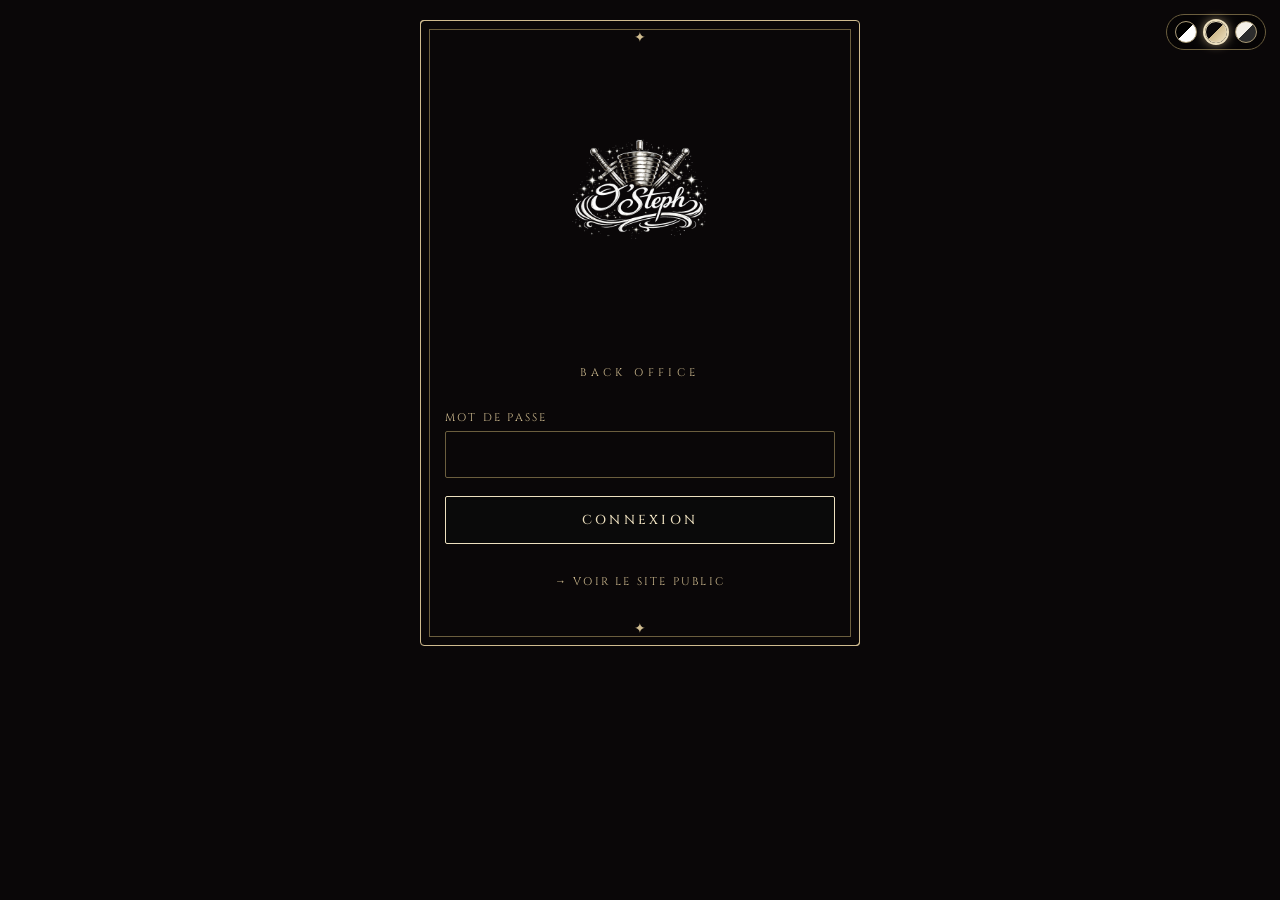
==== admin.html @ f86b07ad "Domain switch: liens vers osteph.fr" ====
<!DOCTYPE html>
<html lang="fr">
<head>
<meta charset="UTF-8">
<meta name="viewport" content="width=device-width, initial-scale=1.0">
<meta name="theme-color" content="#0a0708">
<title>Back Office — O'Steph</title>
<link rel="stylesheet" href="assets/style.css">
<link rel="icon" href="assets/logo.png" type="image/png">
<script>(function(){try{var t=localStorage.getItem("osteph_theme_v1")||"gold";document.documentElement.setAttribute("data-theme",t);}catch(e){}})();</script>
</head>
<body>
<div class="theme-switcher" role="group" aria-label="Thème">
  <button data-theme="bw" title="Noir & Blanc" aria-label="Thème noir et blanc"></button>
  <button data-theme="gold" title="Doré chic" aria-label="Thème doré"></button>
  <button data-theme="light" title="Clair" aria-label="Thème clair"></button>
</div>


<div class="sparkle-layer"></div>

<!-- ===== LOGIN ===== -->
<div id="login-view" class="frame fade-in" style="max-width:440px;">
  <span class="corner-star tl">✦</span>
  <span class="corner-star bl">✦</span>

  <div class="logo-block">
    <img src="assets/logo.png" alt="O'Steph" class="logo-img" style="max-width:180px;">
    <div class="tagline">Back Office</div>
  </div>

  <form id="login-form">
    <div class="form-group">
      <label class="form-label" for="pwd">Mot de passe</label>
      <input class="form-input" type="password" id="pwd" required autocomplete="current-password">
    </div>
    <div id="login-error" class="notice error" style="display:none;">Mot de passe incorrect.</div>
    <button type="submit" class="btn btn-primary btn-block">Connexion</button>
  </form>

  <div class="footer">
    <a href="https://osteph.fr/" target="_blank">→ Voir le site public</a>
  </div>
</div>

<!-- ===== DASHBOARD ===== -->
<div id="dash-view" class="frame" style="display:none; max-width:1000px;">
  <span class="corner-star tl">✦</span>
  <span class="corner-star bl">✦</span>

  <div style="display:flex; justify-content:space-between; align-items:center; flex-wrap:wrap; gap:14px; margin-bottom:8px;">
    <div style="display:flex; align-items:center; gap:14px;">
      <img src="assets/logo.png" alt="" style="height:48px; filter:drop-shadow(0 0 12px rgba(212,175,55,0.3));">
      <div>
        <div style="font-family:'Cinzel',serif; font-size:14px; letter-spacing:0.3em; color:var(--gold-bright);">BACK OFFICE</div>
        <div style="font-size:12px; color:var(--gold-soft); letter-spacing:0.15em;">Gestion fidélité</div>
      </div>
    </div>
    <button class="btn btn-sm" id="logout-btn">Déconnexion</button>
  </div>

  <div class="divider"></div>

  <!-- Stats -->
  <div style="display:flex; gap:10px; flex-wrap:wrap; margin-bottom:14px;">
    <span class="admin-stat">Total clients : <strong id="stat-total">0</strong></span>
    <span class="admin-stat">Aujourd'hui : <strong id="stat-today">0</strong></span>
    <span class="admin-stat">Ce mois : <strong id="stat-month">0</strong></span>
    <span class="admin-stat">Menus servis : <strong id="stat-menus">0</strong></span>
    <span class="admin-stat">Récompenses dues : <strong id="stat-rewards">0</strong></span>
  </div>

  <!-- Toolbar -->
  <div class="admin-bar">
    <input type="search" id="search" placeholder="Rechercher (nom, tel, n°…)">
    <button class="btn btn-sm" id="sync-btn">⟳ Synchroniser</button>
    <a href="qr.html" class="btn btn-sm" target="_blank" style="text-decoration:none;">📱 Mode QR</a>
    <button class="btn btn-sm" id="export-btn">Export CSV</button>
    <button class="btn btn-sm" id="config-btn">⚙ Config JSONBin</button>
    <button class="btn btn-sm" id="clear-btn" style="border-color:#6b1f1f; color:#d49696;">Tout effacer (local)</button>
  </div>

  <div id="sync-status" style="font-family:'Cinzel',serif; font-size:11px; letter-spacing:0.15em; color:var(--silver-soft); margin: -6px 0 12px; min-height:16px;"></div>

  <!-- Config JSONBin -->
  <div id="config-panel" style="display:none; padding:14px; background:rgba(255,255,255,0.04); border:1px solid var(--silver-deep); border-radius:2px; margin-bottom:14px;">
    <div class="form-label" style="margin-bottom:8px;">Bin ID</div>
    <input class="form-input" type="text" id="bin-id" placeholder="6612abc1234567890abcdef0">
    <div class="form-label" style="margin: 12px 0 8px;">Master Key</div>
    <input class="form-input" type="text" id="bin-key" placeholder="$2a$10$XXXXXXXXXXXXXXXXX...">
    <div style="display:flex; gap:8px; margin-top:12px;">
      <button class="btn btn-sm" id="save-bin">Enregistrer</button>
      <button class="btn btn-sm" id="test-bin">Tester</button>
      <button class="btn btn-sm" id="close-config">Fermer</button>
    </div>
    <p style="font-size:12px; opacity:0.7; margin-top:10px; line-height:1.5;">
      Voir le bloc « Setup JSONBin » ci-dessous pour les instructions complètes.
    </p>
  </div>

  <!-- Table -->
  <div style="overflow-x:auto;">
    <table class="admin-table">
      <thead>
        <tr>
          <th>N°</th>
          <th>Prénom</th>
          <th>Nom</th>
          <th class="hide-sm">Email</th>
          <th>Tél.</th>
          <th>Menus</th>
          <th class="hide-sm">Inscrit le</th>
          <th></th>
        </tr>
      </thead>
      <tbody id="clients-tbody">
        <!-- rempli en JS -->
      </tbody>
    </table>
  </div>

  <div id="empty-msg" class="empty-state" style="display:none;">
    Aucun client inscrit pour le moment.<br>Les inscriptions via la page fidélité apparaîtront ici.
  </div>

  <!-- Setup instructions -->
  <details style="margin-top:30px; padding:14px; background:rgba(255,255,255,0.03); border:1px solid var(--silver-deep); border-radius:2px;">
    <summary style="cursor:pointer; font-family:'Cinzel',serif; font-size:12px; letter-spacing:0.2em; color:var(--white);">
      ⚙ SETUP JSONBIN (5 minutes)
    </summary>
    <div style="margin-top:14px; font-size:14px; line-height:1.7; color:var(--cream);">
      <p>JSONBin est un service de stockage JSON gratuit (10 000 requêtes/mois). Sans lui, les téléphones des clients qui scannent le QR ne peuvent rien enregistrer chez toi.</p>

      <p style="margin-top:14px;"><strong>1.</strong> Va sur <a href="https://jsonbin.io" target="_blank" style="color:var(--white);">jsonbin.io</a> et crée un compte gratuit (juste email + mdp).</p>

      <p><strong>2.</strong> Une fois connecté, clique <em>« Create Bin »</em> en haut à droite.</p>

      <p><strong>3.</strong> Dans le contenu, efface tout et remplace par juste :</p>
      <code style="display:block; padding:8px 12px; background:var(--black); color:var(--white); border-radius:2px; margin:8px 0; font-size:14px;">[]</code>
      <p>Donne-lui un nom genre <em>« osteph-clients »</em> et clique <em>« Create »</em>.</p>

      <p><strong>4.</strong> Copie le <strong>BIN ID</strong> (visible dans l'URL de la page après création, après <code>/bin/</code> — c'est une longue chaîne de 24 caractères).</p>

      <p><strong>5.</strong> Va dans le menu <em>« API Keys »</em> à gauche → copie le <strong>X-MASTER-KEY</strong> (commence par <code>$2a$10$...</code>).</p>

      <p><strong>6.</strong> Reviens ici, clique <em>« ⚙ Config JSONBin »</em> en haut, colle le Bin ID + Master Key, puis <em>« Tester »</em>.</p>

      <p style="margin-top:14px; font-style:italic; opacity:0.85;">À partir de là, chaque client qui scanne le QR + tape ses infos est automatiquement ajouté à ton bin, et tu peux tout voir/gérer ici. ✦</p>

      <p style="margin-top:10px; font-size:12px; opacity:0.6; line-height:1.5;">
      ⚠ Le Master Key est embarqué dans chaque QR (sinon le tel du client ne pourrait pas écrire). Quelqu'un de techniquement curieux pourrait l'extraire et écrire dans ton bin. Pour un food truck, le risque est faible. Si tu vois du spam, tu peux régénérer la clé sur jsonbin.io.
      </p>
    </div>
  </details>

  <div class="footer" style="margin-top:30px;">O'Steph Back Office</div>
</div>

<script src="assets/app.js"></script>
<script>
const ADMIN_PASSWORD = 'osteph2026'; // ← CHANGE LE MOT DE PASSE ICI

// ===== Auth =====
const loginView = document.getElementById('login-view');
const dashView = document.getElementById('dash-view');

function isAuth() {
  return sessionStorage.getItem(OSTEPH.KEY_ADMIN_AUTH) === '1';
}

function showDash() {
  loginView.style.display = 'none';
  dashView.style.display = 'block';
  refresh();
  doSync(true); // sync auto silencieuse à l'ouverture du dashboard
}

if (isAuth()) showDash();

document.getElementById('login-form').addEventListener('submit', e => {
  e.preventDefault();
  const pwd = document.getElementById('pwd').value;
  if (pwd === ADMIN_PASSWORD) {
    sessionStorage.setItem(OSTEPH.KEY_ADMIN_AUTH, '1');
    showDash();
  } else {
    document.getElementById('login-error').style.display = 'block';
  }
});

document.getElementById('logout-btn').addEventListener('click', () => {
  sessionStorage.removeItem(OSTEPH.KEY_ADMIN_AUTH);
  location.reload();
});

// ===== Affichage clients =====
function refresh() {
  const all = OSTEPH.loadClients();
  const q = document.getElementById('search').value.trim().toLowerCase();
  const filtered = q
    ? all.filter(c => Object.values(c).some(v => String(v).toLowerCase().includes(q)))
    : all;

  const tbody = document.getElementById('clients-tbody');
  const empty = document.getElementById('empty-msg');
  tbody.innerHTML = '';

  if (filtered.length === 0) {
    empty.style.display = 'block';
  } else {
    empty.style.display = 'none';
    // Plus récent en haut
    [...filtered].reverse().forEach(c => {
      const tr = document.createElement('tr');
      const dateStr = new Date(c.created).toLocaleDateString('fr-FR') +
        ' ' + new Date(c.created).toLocaleTimeString('fr-FR', {hour:'2-digit', minute:'2-digit'});
      const dash = (v) => v && v.trim() ? escapeHtml(v) : '<span style="color:var(--silver-deep);">—</span>';
      const sourceBadge = c.source === 'qr'
        ? '<span style="font-size:9px; padding:2px 6px; background:rgba(255,255,255,0.08); border:1px solid var(--silver-deep); border-radius:8px; letter-spacing:0.1em; vertical-align:middle; margin-left:6px; color:var(--silver-soft);">QR</span>'
        : '';
      const menus = parseInt(c.menus || 0, 10);
      // Récompense due tous les 10 menus
      const rewardDue = menus > 0 && menus % 10 === 0;
      const rewardBadge = rewardDue
        ? '<span title="Récompense disponible !" style="margin-left:6px; font-size:14px;">🎁</span>'
        : '';
      tr.innerHTML = `
        <td class="num">${c.number}${sourceBadge}</td>
        <td>${dash(c.prenom)}</td>
        <td>${dash(c.nom)}</td>
        <td class="hide-sm">${dash(c.email)}</td>
        <td>${dash(c.telephone)}</td>
        <td class="menus-cell">
          <div class="menus-control">
            <button class="menu-btn minus" data-num="${c.number}" data-action="dec" title="Retirer 1 menu">−</button>
            <span class="menus-count ${rewardDue ? 'reward-due' : ''}" data-num="${c.number}">${menus}</span>
            <button class="menu-btn plus" data-num="${c.number}" data-action="inc" title="Ajouter 1 menu">+</button>
            <button class="save-btn" data-num="${c.number}" title="Sauvegarder dans le cloud">Save</button>
            ${rewardBadge}
          </div>
        </td>
        <td class="hide-sm">${dateStr}</td>
        <td><button class="del-btn" data-num="${c.number}">Supprimer</button></td>
      `;
      tbody.appendChild(tr);
    });
  }

  // Stats
  updateStatsOnly(all);

  // ===== +/- : modifient localement, Save = push cloud =====
  // Ligne marquée "dirty" tant que pas sauvée → bouton Save vire orange/pulse
  function markDirty(tr, isDirty) {
    const cell = tr.querySelector('.menus-cell');
    const saveBtn = tr.querySelector('.save-btn');
    if (cell) cell.classList.toggle('dirty', isDirty);
    if (saveBtn) saveBtn.classList.toggle('dirty', isDirty);
  }

  tbody.querySelectorAll('.menu-btn').forEach(btn => {
    btn.addEventListener('click', () => {
      const num = btn.dataset.num;
      const action = btn.dataset.action;
      const all = OSTEPH.loadClients();
      const idx = all.findIndex(c => c.number === num);
      if (idx === -1) return;

      const current = parseInt(all[idx].menus || 0, 10);
      const next = action === 'inc' ? current + 1 : Math.max(0, current - 1);
      all[idx].menus = next;
      all[idx].last_visit = new Date().toISOString();
      OSTEPH.saveClients(all);

      // Update DOM sans full refresh
      const tr = btn.closest('tr');
      const countEl = tr.querySelector('.menus-count');
      if (countEl) {
        countEl.textContent = next;
        const rewardDue = next > 0 && next % 10 === 0;
        countEl.classList.toggle('reward-due', rewardDue);
        countEl.classList.remove('pulse');
        void countEl.offsetWidth;
        countEl.classList.add('pulse');
      }
      updateStatsOnly(all);

      // Marque la ligne comme "non sauvée"
      markDirty(tr, true);
    });
  });

  // Bouton Save : pousse explicitement vers JSONBin
  tbody.querySelectorAll('.save-btn').forEach(btn => {
    btn.addEventListener('click', async () => {
      const num = btn.dataset.num;
      const tr = btn.closest('tr');
      const cell = tr.querySelector('.menus-cell');

      if (!OSTEPH.isCloudConfigured()) {
        cell.classList.add('saved-local');
        markDirty(tr, false);
        setTimeout(() => cell.classList.remove('saved-local'), 1800);
        setSyncStatus('⚠ JSONBin non configuré — sauvegardé en local uniquement');
        return;
      }

      btn.disabled = true;
      cell.classList.add('saving');
      try {
        await OSTEPH.cloudPush(OSTEPH.loadClients());
        cell.classList.remove('saving');
        cell.classList.add('saved');
        markDirty(tr, false);
        setTimeout(() => cell.classList.remove('saved'), 1800);
        const time = new Date().toLocaleTimeString('fr-FR', {hour:'2-digit', minute:'2-digit'});
        setSyncStatus(`✓ Client ${num} sauvegardé dans le cloud · ${time}`);
      } catch (err) {
        cell.classList.remove('saving');
        cell.classList.add('save-error');
        setTimeout(() => cell.classList.remove('save-error'), 2500);
        setSyncStatus('⚠ Erreur de sauvegarde — réessayez');
      } finally {
        btn.disabled = false;
      }
    });
  });

  // Bind suppression
  tbody.querySelectorAll('.del-btn').forEach(btn => {
    btn.addEventListener('click', async () => {
      const num = btn.dataset.num;
      if (!confirm(`Supprimer définitivement le client ${num} ?`)) return;

      // 1. Suppression locale immédiate (UX instantanée)
      OSTEPH.removeClient(num);
      refresh();

      // 2. Si cloud configuré, on push la nouvelle liste
      if (OSTEPH.isCloudConfigured()) {
        setSyncStatus('Suppression dans le cloud…');
        try {
          await OSTEPH.cloudPush(OSTEPH.loadClients());
          setSyncStatus('✓ Supprimé du cloud · ' + new Date().toLocaleTimeString('fr-FR', {hour:'2-digit', minute:'2-digit'}));
        } catch (err) {
          setSyncStatus('⚠ Erreur cloud — re-synchronise pour annuler');
        }
      }
    });
  });
}

function updateStatsOnly(all) {
  document.getElementById('stat-total').textContent = all.length;
  const today = new Date().toDateString();
  const thisMonth = new Date().toISOString().slice(0,7);
  document.getElementById('stat-today').textContent =
    all.filter(c => new Date(c.created).toDateString() === today).length;
  document.getElementById('stat-month').textContent =
    all.filter(c => c.created.slice(0,7) === thisMonth).length;
  const totalMenus = all.reduce((sum, c) => sum + parseInt(c.menus || 0, 10), 0);
  const rewardsDue = all.filter(c => {
    const m = parseInt(c.menus || 0, 10);
    return m > 0 && m % 10 === 0;
  }).length;
  document.getElementById('stat-menus').textContent = totalMenus;
  document.getElementById('stat-rewards').textContent = rewardsDue;
}

function escapeHtml(s) {
  return String(s || '').replace(/[&<>"']/g, m =>
    ({'&':'&amp;','<':'&lt;','>':'&gt;','"':'&quot;',"'":'&#39;'}[m]));
}

// ===== Sync status helper =====
function setSyncStatus(msg) {
  document.getElementById('sync-status').textContent = msg || '';
}

// ===== Sync depuis le cloud =====
async function doSync(silent = false) {
  if (!OSTEPH.isCloudConfigured()) {
    if (!silent) alert('Configure d\'abord JSONBin via ⚙ Config JSONBin');
    setSyncStatus('⚠ JSONBin non configuré · les inscriptions QR ne seront pas reçues');
    return;
  }
  setSyncStatus('Synchronisation…');
  try {
    const count = await OSTEPH.syncFromCloud();
    refresh();
    const time = new Date().toLocaleTimeString('fr-FR', {hour:'2-digit', minute:'2-digit'});
    setSyncStatus(`✓ Synchronisé · ${count} clients · ${time}`);
  } catch (err) {
    setSyncStatus('⚠ Erreur synchro : ' + (err.message || 'inconnue'));
    if (!silent) alert('Synchro échouée : ' + err.message);
  }
}

// Bouton sync manuel (l'auto-sync se fait dans showDash())
document.getElementById('sync-btn').addEventListener('click', () => doSync(false));

// ===== Toolbar =====
document.getElementById('search').addEventListener('input', refresh);

document.getElementById('export-btn').addEventListener('click', () => {
  if (OSTEPH.loadClients().length === 0) {
    alert('Aucun client à exporter.');
    return;
  }
  OSTEPH.exportCSV();
});

document.getElementById('clear-btn').addEventListener('click', () => {
  if (OSTEPH.loadClients().length === 0) {
    alert('Aucun client à effacer.');
    return;
  }
  if (confirm('⚠ Cela efface uniquement la copie LOCALE. Le cloud n\'est PAS touché. Continuer ?')) {
    OSTEPH.clearAll();
    refresh();
    setSyncStatus('Cache local vidé · clique « Synchroniser » pour recharger depuis le cloud');
  }
});

// ===== Config JSONBin =====
const cfgPanel = document.getElementById('config-panel');
const binIdInput = document.getElementById('bin-id');
const binKeyInput = document.getElementById('bin-key');

document.getElementById('config-btn').addEventListener('click', () => {
  const cfg = OSTEPH.cloudConfig();
  binIdInput.value = cfg.id || '';
  binKeyInput.value = cfg.key || '';
  cfgPanel.style.display = cfgPanel.style.display === 'none' ? 'block' : 'none';
});

document.getElementById('close-config').addEventListener('click', () => {
  cfgPanel.style.display = 'none';
});

document.getElementById('save-bin').addEventListener('click', () => {
  OSTEPH.setCloudConfig(binIdInput.value, binKeyInput.value);
  alert('Configuration enregistrée. Les prochains scans QR enverront les données dans ton bin.');
  cfgPanel.style.display = 'none';
  doSync(true);
});

document.getElementById('test-bin').addEventListener('click', async () => {
  // Sauvegarde temporaire pour tester
  OSTEPH.setCloudConfig(binIdInput.value, binKeyInput.value);
  setSyncStatus('Test en cours…');
  try {
    const arr = await OSTEPH.cloudFetch();
    alert('✓ Connexion réussie ! ' + arr.length + ' enregistrement(s) dans le bin.');
    setSyncStatus('✓ Connexion OK · ' + arr.length + ' clients dans le bin');
  } catch (err) {
    alert('✗ Erreur : ' + err.message + '\n\nVérifie le Bin ID et le Master Key.');
    setSyncStatus('⚠ Test échoué : ' + err.message);
  }
});
</script>
</body>
</html>
---- assets/style.css ----
/* ============================================
   O'STEPH — Multi-thèmes (B&W / Doré / Clair)
   ============================================ */

@import url('https://fonts.googleapis.com/css2?family=Great+Vibes&family=Cormorant+Garamond:wght@300;400;500;600;700&family=Cinzel:wght@400;500;600&display=swap');

/* ===== Thème par défaut : Noir & Blanc ===== */
:root,
:root[data-theme="bw"] {
  --silver: #d8d8d8;
  --silver-bright: #ffffff;
  --silver-soft: #a8a8a8;
  --silver-deep: #555555;
  --silver-line: #2a2a2a;
  --black: #000000;
  --black-2: #0d0d0d;
  --charcoal: #161616;
  --cream: #f0f0f0;
  --white: #ffffff;
}

/* ===== Thème Doré chic (champagne) ===== */
:root[data-theme="gold"] {
  --silver: #cfbb8f;
  --silver-bright: #ede0bf;
  --silver-soft: #a89976;
  --silver-deep: #6b5e3e;
  --silver-line: #1f1812;
  --black: #0a0708;
  --black-2: #14100f;
  --charcoal: #1d1815;
  --cream: #ede2c8;
  --white: #ede2c8;
}

/* ===== Thème Clair (parchemin) ===== */
:root[data-theme="light"] {
  --silver: #2c2c2c;
  --silver-bright: #000000;
  --silver-soft: #555555;
  --silver-deep: #aaaaaa;
  --silver-line: #d8d8d8;
  --black: #f5f1e8;
  --black-2: #ece4d2;
  --charcoal: #e0d8c6;
  --cream: #1a1a1a;
  --white: #000000;
}

* { box-sizing: border-box; margin: 0; padding: 0; }

html, body {
  background: var(--black);
  color: var(--cream);
  font-family: 'Cormorant Garamond', serif;
  font-weight: 400;
  min-height: 100vh;
  overflow-x: hidden;
  -webkit-font-smoothing: antialiased;
  -webkit-tap-highlight-color: transparent;
}

/* Fond noir pur uniforme — pas de gradient ni de grain pour matcher le logo */

/* ===== Sparkles ===== */
.sparkle-layer {
  position: fixed;
  inset: 0;
  pointer-events: none;
  z-index: 1;
  overflow: hidden;
}
.sparkle {
  position: absolute;
  width: 3px; height: 3px;
  background: var(--silver-bright);
  border-radius: 50%;
  box-shadow: 0 0 8px var(--silver-bright), 0 0 16px var(--silver);
  animation: sparkle-twinkle 4s infinite ease-in-out;
  opacity: 0;
}
.sparkle.s2 { width: 2px; height: 2px; background: var(--silver); box-shadow: 0 0 6px var(--silver); }
.sparkle.s3 { width: 4px; height: 4px; background: var(--silver-bright); box-shadow: 0 0 12px var(--silver-bright); }

/* En thème clair, sparkles plus discrètes */
[data-theme="light"] .sparkle { opacity: 0 !important; }

@keyframes sparkle-twinkle {
  0%, 100% { opacity: 0; transform: scale(0.5); }
  50% { opacity: 0.9; transform: scale(1); }
}

/* ===== Container ornementé ===== */
.frame {
  position: relative;
  z-index: 2;
  margin: 20px auto;
  padding: 40px 24px;
  max-width: 720px;
  background: var(--black);
  border: 1.5px solid var(--silver);
  border-radius: 4px;
  box-shadow:
    inset 0 0 0 8px var(--black),
    inset 0 0 0 9px var(--silver-deep),
    inset 0 0 0 10px var(--black);
}

.frame::before, .frame::after {
  content: '';
  position: absolute;
  width: 60px; height: 60px;
  border: 1.5px solid var(--silver);
  pointer-events: none;
}
.frame::before {
  top: -1px; left: -1px;
  border-right: none; border-bottom: none;
  border-top-left-radius: 4px;
}
.frame::after {
  bottom: -1px; right: -1px;
  border-left: none; border-top: none;
  border-bottom-right-radius: 4px;
}

.corner-star {
  position: absolute;
  color: var(--silver);
  font-size: 14px;
  pointer-events: none;
  z-index: 3;
}
.corner-star.tl { top: 8px; left: 50%; transform: translateX(-50%); }
.corner-star.bl { bottom: 8px; left: 50%; transform: translateX(-50%); }

/* ===== Logo ===== */
.logo-block {
  text-align: center;
  margin: 20px 0 30px;
  position: relative;
  --orbit-radius: 135px;
}
@media (max-width: 600px) { .logo-block { --orbit-radius: 100px; } }
@media (max-width: 380px) { .logo-block { --orbit-radius: 82px; } }

/* Stage : conteneur qui tient le logo + l'orbite */
.logo-stage {
  position: relative;
  display: inline-block;
  vertical-align: top;
}
.logo-img {
  max-width: 280px;
  width: 75%;
  height: auto;
  animation: logo-glow 4s ease-in-out infinite;
  display: block;
  margin: 0 auto;
}

/* Orbite : conteneur point central qui tourne, traîne le sandwich avec lui */
.orbit-wrapper {
  position: absolute;
  top: 50%;
  left: 50%;
  width: 0;
  height: 0;
  pointer-events: none;
  animation: orbit-spin 9s linear infinite;
}
.kebab-orbit {
  position: absolute;
  width: 40px;
  height: 40px;
  font-size: 34px;
  line-height: 40px;
  text-align: center;
  left: -20px;
  top: calc(-1 * var(--orbit-radius));
  margin-top: -20px;
  filter: drop-shadow(0 0 10px rgba(255,255,255,0.25)) drop-shadow(0 2px 4px rgba(0,0,0,0.5));
  /* Contre-rotation pour rester droit pendant l'orbite */
  animation: orbit-counter 9s linear infinite;
}
@keyframes orbit-spin {
  from { transform: rotate(0deg); }
  to { transform: rotate(360deg); }
}
@keyframes orbit-counter {
  from { transform: rotate(0deg); }
  to { transform: rotate(-360deg); }
}
@media (max-width: 600px) {
  .kebab-orbit { width: 32px; height: 32px; font-size: 26px; line-height: 32px; left: -16px; margin-top: -16px; }
}

/* B&W (défaut) — halo blanc */
@keyframes logo-glow {
  0%, 100% { filter: drop-shadow(0 0 24px rgba(255,255,255,0.18)); }
  50% { filter: drop-shadow(0 0 36px rgba(255,255,255,0.35)); }
}

/* Doré — halo champagne */
[data-theme="gold"] .logo-img { animation-name: logo-glow-gold; }
@keyframes logo-glow-gold {
  0%, 100% { filter: drop-shadow(0 0 24px rgba(207,187,143,0.28)); }
  50% { filter: drop-shadow(0 0 38px rgba(237,224,191,0.45)); }
}

/* Clair — logo inversé en sombre + halo subtil */
[data-theme="light"] .logo-img { animation-name: logo-glow-light; }
@keyframes logo-glow-light {
  0%, 100% { filter: invert(1) drop-shadow(0 0 20px rgba(0,0,0,0.12)); }
  50% { filter: invert(1) drop-shadow(0 0 28px rgba(0,0,0,0.22)); }
}

.tagline {
  font-family: 'Cinzel', serif;
  font-size: 11px;
  letter-spacing: 0.4em;
  color: var(--silver);
  text-transform: uppercase;
  margin-top: 14px;
}

/* ===== Sections / titres ===== */
.section-title {
  text-align: center;
  font-family: 'Cinzel', serif;
  font-size: 22px;
  letter-spacing: 0.3em;
  color: var(--white);
  text-transform: uppercase;
  margin: 24px 0 8px;
  position: relative;
  text-shadow: 0 0 20px rgba(255,255,255,0.2);
}
.section-title::before, .section-title::after {
  content: '◆';
  display: inline-block;
  margin: 0 12px;
  color: var(--silver);
  font-size: 10px;
  vertical-align: middle;
}
.subtitle {
  text-align: center;
  font-style: italic;
  font-size: 15px;
  color: var(--cream);
  opacity: 0.85;
  margin-bottom: 18px;
  line-height: 1.5;
}

.divider {
  height: 1px;
  background: linear-gradient(90deg, transparent, var(--silver), transparent);
  margin: 28px 0;
  position: relative;
}
.divider::before {
  content: '✦';
  position: absolute;
  left: 50%; top: 50%;
  transform: translate(-50%, -50%);
  background: var(--black);
  padding: 0 12px;
  color: var(--silver-bright);
  font-size: 14px;
}

/* ===== Boutons : fond noir + écriture or ===== */
.btn {
  display: inline-block;
  padding: 14px 28px;
  font-family: 'Cinzel', serif;
  font-size: 13px;
  letter-spacing: 0.25em;
  text-transform: uppercase;
  color: #cfbb8f;
  background: #0a0a0a;
  border: 1.5px solid #cfbb8f;
  border-radius: 2px;
  text-decoration: none;
  cursor: pointer;
  transition: all 0.3s ease;
  position: relative;
  overflow: hidden;
}
.btn::before {
  content: '';
  position: absolute;
  inset: 0;
  background: linear-gradient(135deg, transparent, rgba(207,187,143,0.18), transparent);
  transform: translateX(-100%);
  transition: transform 0.5s ease;
}
.btn:hover {
  color: #0a0a0a;
  background: #cfbb8f;
  box-shadow: 0 0 24px rgba(207,187,143,0.35);
}
.btn:hover::before { transform: translateX(100%); }

.btn-primary {
  background: #0a0a0a;
  color: #ede0bf;
  border-color: #ede0bf;
  font-weight: 500;
}
.btn-primary:hover {
  background: #ede0bf;
  color: #0a0a0a;
  transform: translateY(-1px);
  box-shadow: 0 4px 24px rgba(237,224,191,0.4);
}

.btn-block { display: block; width: 100%; text-align: center; }

.cta-stack {
  display: flex;
  flex-direction: column;
  gap: 14px;
  margin: 32px 0 24px;
}

/* ===== Social icons (couleurs brand) ===== */
.social-row {
  display: flex;
  justify-content: center;
  gap: 22px;
  margin: 24px 0 8px;
}
.social-icon {
  width: 50px;
  height: 50px;
  display: flex;
  align-items: center;
  justify-content: center;
  border-radius: 13px;
  text-decoration: none;
  transition: transform 0.25s ease, box-shadow 0.25s ease;
  position: relative;
}
.social-icon svg { width: 26px; height: 26px; }
.social-icon:hover {
  transform: translateY(-3px) scale(1.05);
  box-shadow: 0 8px 22px rgba(0,0,0,0.35);
}

/* Facebook : bleu officiel */
.social-icon.facebook {
  background: #1877F2;
}
.social-icon.facebook svg { color: #ffffff; }

/* Snapchat : jaune officiel */
.social-icon.snapchat {
  background: #FFFC00;
}
.social-icon.snapchat svg { color: #ffffff; filter: drop-shadow(0 1px 2px rgba(0,0,0,0.15)); }

/* Instagram : gradient officiel */
.social-icon.instagram {
  background: linear-gradient(45deg,
    #feda75 0%,
    #fa7e1e 20%,
    #d62976 50%,
    #962fbf 80%,
    #4f5bd5 100%);
}
.social-icon.instagram svg { color: #ffffff; }

/* ===== Phone ===== */
.phone {
  text-align: center;
  font-family: 'Cinzel', serif;
  font-size: 18px;
  letter-spacing: 0.18em;
  color: var(--cream);
  margin: 16px 0;
}
.phone a { color: var(--white); text-decoration: none; }

/* ===== Menu items ===== */
.menu-item { margin: 18px 0; padding-bottom: 12px; position: relative; }
.menu-item-line {
  display: flex;
  align-items: baseline;
  gap: 12px;
  margin-bottom: 4px;
}
.menu-name {
  font-family: 'Cormorant Garamond', serif;
  font-weight: 600;
  font-size: 22px;
  color: var(--white);
  white-space: nowrap;
}
.menu-dots {
  flex: 1;
  border-bottom: 1px dotted var(--silver-deep);
  transform: translateY(-4px);
}
.menu-price {
  font-family: 'Cormorant Garamond', serif;
  font-weight: 600;
  font-size: 20px;
  color: var(--white);
  white-space: nowrap;
}
.menu-desc {
  font-size: 14px;
  color: var(--cream);
  opacity: 0.72;
  font-style: italic;
  line-height: 1.4;
  padding-left: 4px;
}

/* ===== Forms ===== */
.form-group { margin-bottom: 18px; }
.form-label {
  display: block;
  font-family: 'Cinzel', serif;
  font-size: 11px;
  letter-spacing: 0.2em;
  color: var(--silver);
  text-transform: uppercase;
  margin-bottom: 6px;
}
.form-input {
  width: 100%;
  padding: 12px 14px;
  font-family: 'Cormorant Garamond', serif;
  font-size: 17px;
  color: var(--cream);
  background: var(--black);
  border: 1px solid var(--silver-deep);
  border-radius: 2px;
  transition: all 0.2s;
}
.form-input:focus {
  outline: none;
  border-color: #888;
  background: var(--black);
  box-shadow: 0 0 0 3px rgba(120,120,120,0.25);
}
.form-input::placeholder { color: rgba(240,240,240,0.3); font-style: italic; }

/* ===== Client number ===== */
.client-number-card {
  margin: 32px auto;
  padding: 28px 20px;
  max-width: 360px;
  text-align: center;
  background: linear-gradient(135deg, rgba(255,255,255,0.06), rgba(255,255,255,0.02));
  border: 1.5px solid var(--white);
  border-radius: 4px;
  box-shadow: 0 0 32px rgba(255,255,255,0.15);
}
.client-number-label {
  font-family: 'Cinzel', serif;
  font-size: 11px;
  letter-spacing: 0.3em;
  color: var(--silver);
  text-transform: uppercase;
  margin-bottom: 8px;
}
.client-number {
  font-family: 'Cinzel', serif;
  font-size: 28px;
  font-weight: 600;
  letter-spacing: 0.15em;
  color: var(--white);
  text-shadow: 0 0 24px rgba(255,255,255,0.4);
}

/* ===== Tables (admin) ===== */
.admin-table { width: 100%; border-collapse: collapse; margin-top: 16px; font-size: 14px; }
.admin-table th {
  font-family: 'Cinzel', serif;
  font-size: 10px;
  letter-spacing: 0.2em;
  text-transform: uppercase;
  color: var(--silver);
  text-align: left;
  padding: 10px 8px;
  border-bottom: 1px solid var(--silver-deep);
}
.admin-table td {
  padding: 12px 8px;
  border-bottom: 1px solid var(--silver-line);
  color: var(--cream);
}
.admin-table tr:hover td { background: rgba(255,255,255,0.03); }
.admin-table .num { font-family: 'Cinzel', serif; color: var(--white); white-space: nowrap; }

.del-btn {
  background: transparent;
  border: 1px solid #6b1f1f;
  color: #d49696;
  padding: 6px 10px;
  font-size: 11px;
  font-family: 'Cinzel', serif;
  letter-spacing: 0.1em;
  border-radius: 2px;
  cursor: pointer;
  transition: all 0.2s;
}
.del-btn:hover { background: #6b1f1f; color: var(--cream); }

.admin-bar {
  display: flex;
  flex-wrap: wrap;
  gap: 10px;
  margin: 16px 0;
  align-items: center;
}
.admin-bar input[type="search"] {
  flex: 1;
  min-width: 180px;
  padding: 10px 12px;
  background: var(--black);
  border: 1px solid var(--silver-deep);
  color: var(--cream);
  font-family: 'Cormorant Garamond', serif;
  font-size: 16px;
  border-radius: 2px;
}
.admin-bar input[type="search"]:focus { outline: none; border-color: var(--white); }

.btn-sm { padding: 9px 16px; font-size: 11px; }

.admin-stat {
  display: inline-block;
  padding: 6px 14px;
  background: rgba(255,255,255,0.05);
  border: 1px solid var(--silver-deep);
  border-radius: 2px;
  font-family: 'Cinzel', serif;
  font-size: 11px;
  letter-spacing: 0.15em;
  color: var(--white);
}

.empty-state {
  text-align: center;
  padding: 40px 20px;
  color: var(--silver);
  font-style: italic;
  opacity: 0.7;
}

/* ===== Footer ===== */
.footer {
  text-align: center;
  font-size: 11px;
  letter-spacing: 0.2em;
  color: var(--silver-deep);
  text-transform: uppercase;
  margin: 30px 0 16px;
  font-family: 'Cinzel', serif;
}
.footer a { color: var(--silver); text-decoration: none; }

/* ===== Notice ===== */
.notice {
  margin: 14px 0;
  padding: 12px 14px;
  background: rgba(255,255,255,0.04);
  border-left: 3px solid var(--white);
  font-size: 14px;
  color: var(--cream);
  font-style: italic;
}
.notice.error { background: rgba(150,30,30,0.1); border-left-color: #c75555; color: #f0c8c8; }
.notice.success { background: rgba(80,150,80,0.08); border-left-color: #7ec77e; color: #d8f0d8; }

/* ===== Mobile ===== */
@media (max-width: 600px) {
  .frame { padding: 28px 18px; margin: 12px; }
  .logo-img { max-width: 220px; width: 70%; }
  .section-title { font-size: 18px; letter-spacing: 0.2em; }
  .menu-name { font-size: 19px; }
  .menu-price { font-size: 18px; }
  .menu-desc { font-size: 13px; }
  .admin-table { font-size: 12px; }
  .admin-table th, .admin-table td { padding: 8px 4px; }
  .admin-table .hide-sm { display: none; }
}

/* ===== Animation entrée ===== */
.fade-in { animation: fadeIn 0.8s ease-out both; }
.fade-in-2 { animation: fadeIn 0.8s 0.15s ease-out both; }
.fade-in-3 { animation: fadeIn 0.8s 0.3s ease-out both; }
.fade-in-4 { animation: fadeIn 0.8s 0.45s ease-out both; }

@keyframes fadeIn {
  from { opacity: 0; transform: translateY(12px); }
  to { opacity: 1; transform: translateY(0); }
}

/* ===== Bande défilante (marquee) ===== */
.ticker {
  position: relative;
  width: calc(100% + 48px);
  margin: 8px -24px 24px;
  padding: 11px 0;
  overflow: hidden;
  border-top: 1px solid var(--silver-deep);
  border-bottom: 1px solid var(--silver-deep);
  background: linear-gradient(90deg, transparent, rgba(255,255,255,0.025), transparent);
  -webkit-mask-image: linear-gradient(90deg, transparent 0%, #000 8%, #000 92%, transparent 100%);
  mask-image: linear-gradient(90deg, transparent 0%, #000 8%, #000 92%, transparent 100%);
}
.ticker-track {
  display: flex;
  gap: 56px;
  white-space: nowrap;
  width: max-content;
  animation: ticker-scroll 32s linear infinite;
}
.ticker:hover .ticker-track { animation-play-state: paused; }
.ticker-item {
  font-family: 'Cinzel', serif;
  font-size: 12px;
  letter-spacing: 0.4em;
  color: var(--silver);
  text-transform: uppercase;
  flex-shrink: 0;
  display: flex;
  align-items: center;
  gap: 14px;
}
.ticker-item::after {
  content: '✦';
  color: var(--silver-deep);
  font-size: 9px;
}
@keyframes ticker-scroll {
  from { transform: translateX(0); }
  to { transform: translateX(-50%); }
}

/* Variante "header" : bande collée en haut du cadre */
.ticker.ticker-top {
  margin-top: -40px;
  margin-bottom: 28px;
  border-top: none;
}
@media (max-width: 600px) {
  .ticker {
    width: calc(100% + 36px);
    margin-left: -18px;
    margin-right: -18px;
    padding: 9px 0;
  }
  .ticker-item { font-size: 11px; letter-spacing: 0.3em; gap: 12px; }
  .ticker-track { gap: 44px; }
}

/* ===== Sélecteur de thème ===== */
.theme-switcher {
  position: fixed;
  top: 14px;
  right: 14px;
  display: flex;
  gap: 8px;
  padding: 6px 8px;
  background: rgba(0,0,0,0.4);
  backdrop-filter: blur(8px);
  -webkit-backdrop-filter: blur(8px);
  border: 1px solid var(--silver-deep);
  border-radius: 100px;
  z-index: 100;
}
[data-theme="light"] .theme-switcher {
  background: rgba(255,255,255,0.5);
}
.theme-switcher button {
  width: 22px;
  height: 22px;
  border-radius: 50%;
  border: 1.5px solid var(--silver-soft);
  cursor: pointer;
  padding: 0;
  transition: all 0.2s ease;
  position: relative;
}
.theme-switcher button:hover { transform: scale(1.18); }
.theme-switcher button.active {
  border-color: var(--silver-bright);
  box-shadow: 0 0 0 2px var(--silver-bright), 0 0 12px var(--silver);
}
.theme-switcher button[data-theme="bw"] {
  background: linear-gradient(135deg, #000 0%, #000 50%, #fff 50%, #fff 100%);
}
.theme-switcher button[data-theme="gold"] {
  background: linear-gradient(135deg, #0a0708 0%, #0a0708 50%, #cfbb8f 50%, #ede0bf 100%);
}
.theme-switcher button[data-theme="light"] {
  background: linear-gradient(135deg, #f5f1e8 0%, #f5f1e8 50%, #2c2c2c 50%, #2c2c2c 100%);
}
@media (max-width: 600px) {
  .theme-switcher {
    top: 10px;
    right: 10px;
    padding: 5px 6px;
    gap: 6px;
  }
  .theme-switcher button { width: 18px; height: 18px; }
}

/* ===== Compteur menus (back office) ===== */
.menus-cell { white-space: nowrap; }
.menus-control {
  display: inline-flex;
  align-items: center;
  gap: 6px;
}

/* Couleurs fixes champagne pour respecter l'identité O'Steph */
.menu-btn {
  width: 26px;
  height: 26px;
  display: inline-flex;
  align-items: center;
  justify-content: center;
  border: 1px solid #6b5e3e;
  background: transparent;
  color: #cfbb8f;
  font-family: 'Cinzel', serif;
  font-size: 16px;
  font-weight: 500;
  border-radius: 50%;
  cursor: pointer;
  transition: all 0.15s ease;
  -webkit-tap-highlight-color: transparent;
  user-select: none;
}
.menu-btn:hover {
  background: #cfbb8f;
  color: #0a0708;
  border-color: #cfbb8f;
  transform: scale(1.08);
}
.menu-btn:active { transform: scale(0.95); }

/* Bouton − discret rouge */
.menu-btn.minus {
  color: #a87a7a;
  border-color: rgba(168, 122, 122, 0.4);
}
.menu-btn.minus:hover {
  background: #6b1f1f;
  color: #fff;
  border-color: #6b1f1f;
}

/* Bouton + plus visible (action principale) */
.menu-btn.plus {
  background: rgba(207, 187, 143, 0.15);
  color: #ede0bf;
  border-color: #cfbb8f;
  font-size: 18px;
  font-weight: 600;
}
.menu-btn.plus:hover {
  background: #cfbb8f;
  color: #0a0708;
  box-shadow: 0 0 14px rgba(207,187,143,0.4);
}

/* Compteur */
.menus-count {
  font-family: 'Cinzel', serif;
  font-weight: 600;
  font-size: 16px;
  min-width: 28px;
  text-align: center;
  color: #ede0bf;
  letter-spacing: 0.05em;
  font-variant-numeric: tabular-nums;
}
.menus-count.reward-due {
  color: #ede0bf;
  text-shadow: 0 0 12px rgba(207,187,143,0.8);
  animation: rewardPulse 2s ease-in-out infinite;
}
@keyframes rewardPulse {
  0%, 100% { opacity: 1; }
  50% { opacity: 0.6; }
}

/* ===== Bouton SAVE (champagne, action explicite) ===== */
.save-btn {
  margin-left: 8px;
  padding: 5px 12px;
  font-family: 'Cinzel', serif;
  font-size: 10px;
  letter-spacing: 0.18em;
  text-transform: uppercase;
  background: transparent;
  color: #6b5e3e;
  border: 1px solid #6b5e3e;
  border-radius: 100px;
  cursor: pointer;
  transition: all 0.2s ease;
  -webkit-tap-highlight-color: transparent;
}
.save-btn:hover {
  color: #cfbb8f;
  border-color: #cfbb8f;
}
.save-btn:disabled {
  opacity: 0.5;
  cursor: not-allowed;
}
/* Quand la ligne a des modifs non sauvées, le bouton Save passe en mode actif */
.save-btn.dirty {
  background: #cfbb8f;
  color: #0a0708;
  border-color: #cfbb8f;
  font-weight: 600;
  animation: savePulse 1.5s ease-in-out infinite;
  box-shadow: 0 0 12px rgba(207,187,143,0.4);
}
@keyframes savePulse {
  0%, 100% { box-shadow: 0 0 12px rgba(207,187,143,0.4); }
  50% { box-shadow: 0 0 20px rgba(207,187,143,0.7); }
}

/* Animation pulse compteur */
.menus-count.pulse {
  animation: countPulse 0.4s ease-out;
}
@keyframes countPulse {
  0% { transform: scale(1); }
  40% { transform: scale(1.25); color: #ffffff; }
  100% { transform: scale(1); color: #ede0bf; }
}

/* ===== États de sauvegarde sur la cellule ===== */
.menus-cell {
  position: relative;
  transition: background 0.3s ease;
  border-radius: 4px;
}
/* Indicateur visuel "ligne modifiée non sauvée" */
.menus-cell.dirty {
  background: rgba(207, 187, 143, 0.05);
}
.menus-cell.saving {
  background: rgba(207, 187, 143, 0.12);
}
.menus-cell.saving::after {
  content: '⟳';
  position: absolute;
  right: 4px;
  top: 50%;
  transform: translateY(-50%);
  color: #cfbb8f;
  animation: spin 1s linear infinite;
  font-size: 14px;
}
.menus-cell.saved {
  background: rgba(126, 199, 126, 0.15);
}
.menus-cell.saved::after {
  content: '✓';
  position: absolute;
  right: 4px;
  top: 50%;
  transform: translateY(-50%);
  color: #7ec77e;
  font-size: 16px;
  font-weight: bold;
  animation: fadeOut 1.8s ease-out forwards;
}
.menus-cell.saved-local {
  background: rgba(207, 187, 143, 0.1);
}
.menus-cell.saved-local::after {
  content: '✓ local';
  position: absolute;
  right: 4px;
  top: 50%;
  transform: translateY(-50%);
  color: #cfbb8f;
  font-size: 10px;
  letter-spacing: 0.1em;
  animation: fadeOut 1.8s ease-out forwards;
}
.menus-cell.save-error {
  background: rgba(199, 85, 85, 0.18);
}
.menus-cell.save-error::after {
  content: '⚠';
  position: absolute;
  right: 4px;
  top: 50%;
  transform: translateY(-50%);
  color: #c75555;
  font-size: 16px;
  animation: fadeOut 2.5s ease-out forwards;
}

@keyframes spin {
  from { transform: translateY(-50%) rotate(0deg); }
  to { transform: translateY(-50%) rotate(360deg); }
}
@keyframes fadeOut {
  0% { opacity: 1; }
  60% { opacity: 1; }
  100% { opacity: 0; }
}

@media (max-width: 600px) {
  .menu-btn { width: 22px; height: 22px; font-size: 14px; }
  .menus-count { font-size: 14px; min-width: 22px; }
  .save-btn { padding: 4px 9px; font-size: 9px; letter-spacing: 0.14em; }
}
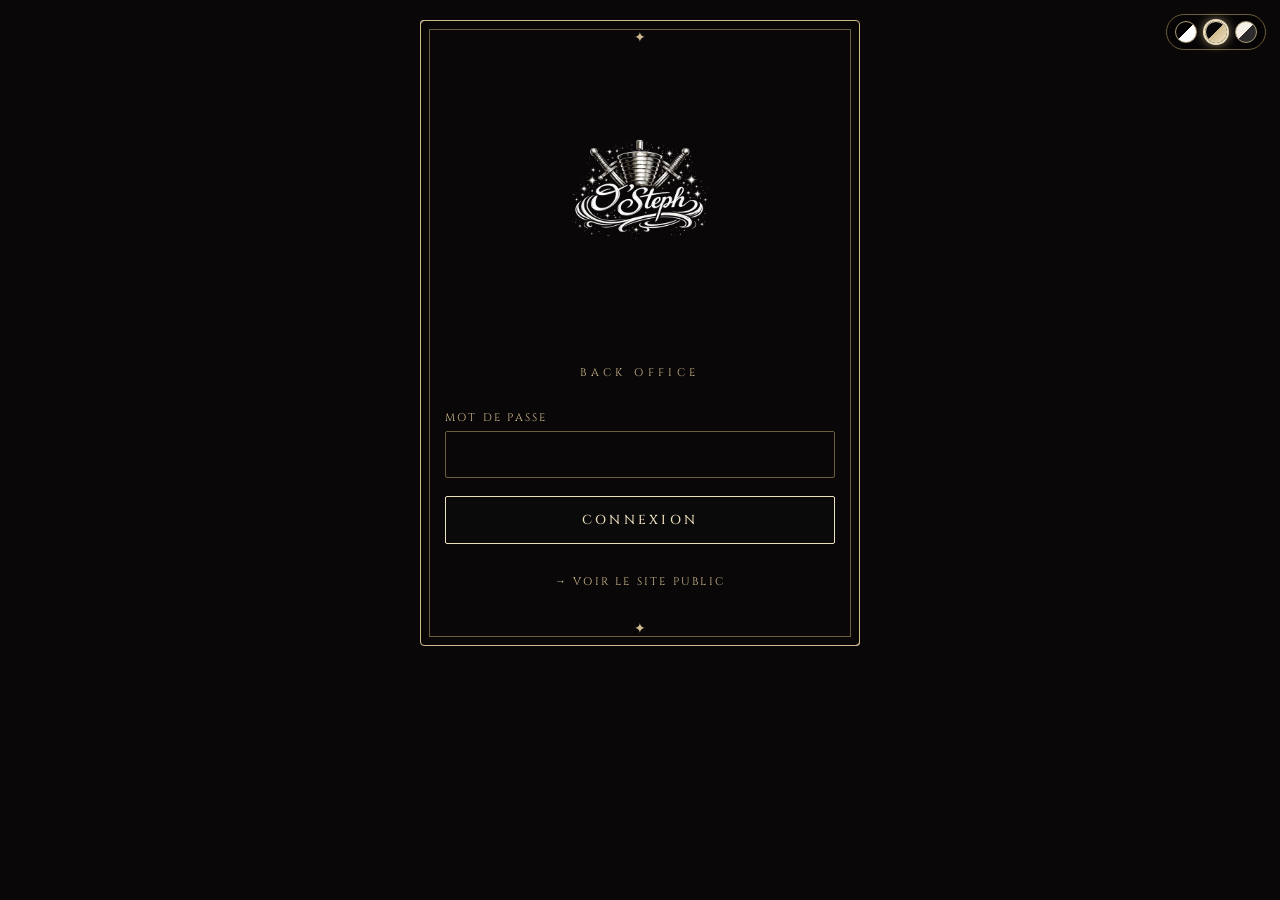
==== commit d742b057: "Nouvelle page Édition contenu (villes + menu cloud)" ====
--- a/admin.html
+++ b/admin.html
@@ -75,6 +75,7 @@
     <input type="search" id="search" placeholder="Rechercher (nom, tel, n°…)">
     <button class="btn btn-sm" id="sync-btn">⟳ Synchroniser</button>
     <a href="qr.html" class="btn btn-sm" target="_blank" style="text-decoration:none;">📱 Mode QR</a>
+    <a href="content.html" class="btn btn-sm" style="text-decoration:none; border-color:#cfbb8f; color:#ede0bf;">✏ Édition contenu</a>
     <button class="btn btn-sm" id="export-btn">Export CSV</button>
     <button class="btn btn-sm" id="config-btn">⚙ Config JSONBin</button>
     <button class="btn btn-sm" id="clear-btn" style="border-color:#6b1f1f; color:#d49696;">Tout effacer (local)</button>
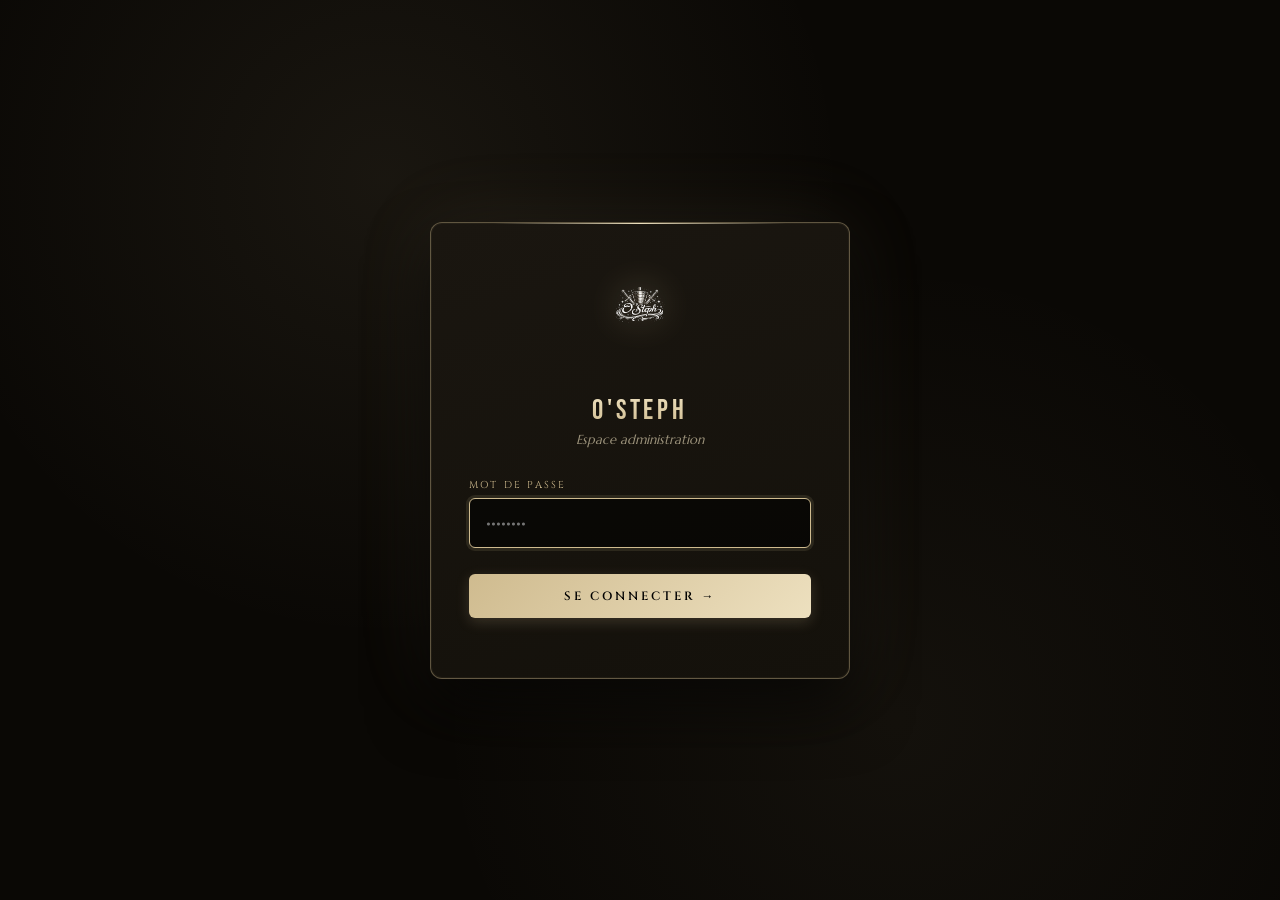
==== commit 6d963da5: "Real V3 67KB" ====
--- a/admin.html
+++ b/admin.html
@@ -3,462 +3,2128 @@
 <head>
 <meta charset="UTF-8">
 <meta name="viewport" content="width=device-width, initial-scale=1.0">
-<meta name="theme-color" content="#0a0708">
-<title>Back Office — O'Steph</title>
-<link rel="stylesheet" href="assets/style.css">
-<link rel="icon" href="assets/logo.png" type="image/png">
-<script>(function(){try{var t=localStorage.getItem("osteph_theme_v1")||"gold";document.documentElement.setAttribute("data-theme",t);}catch(e){}})();</script>
+<title>O'Steph · Administration</title>
+
+<link rel="preconnect" href="https://fonts.googleapis.com">
+<link rel="preconnect" href="https://fonts.gstatic.com" crossorigin>
+<link href="https://fonts.googleapis.com/css2?family=Bebas+Neue&family=Cinzel:wght@400;500;600;700&family=Cormorant+Garamond:ital,wght@0,400;0,500;0,600;1,400&family=Marcellus&display=swap" rel="stylesheet">
+
+<script src="assets/app.js"></script>
+
+<style>
+  * { box-sizing: border-box; margin: 0; padding: 0; }
+  :root {
+    --gold: #cfbb8f;
+    --gold-light: #ede0bf;
+    --gold-dark: #9c8857;
+    --gold-deep: #5a4520;
+    --bg: #0a0805;
+    --bg-soft: #100c08;
+    --bg-card: #14110b;
+    --bg-card-2: #1a1610;
+    --bg-elev: #211c14;
+    --border: rgba(207, 187, 143, 0.14);
+    --border-soft: rgba(207, 187, 143, 0.08);
+    --border-strong: rgba(207, 187, 143, 0.4);
+    --text: #ede0bf;
+    --text-dim: rgba(237, 224, 191, 0.62);
+    --text-faint: rgba(237, 224, 191, 0.35);
+    --green: #4ade80;
+    --red: #f87171;
+    --orange: #fb923c;
+    --blue: #60a5fa;
+    --purple: #c084fc;
+  }
+  html, body {
+    background: var(--bg);
+    color: var(--text);
+    font-family: 'Cormorant Garamond', serif;
+    min-height: 100vh;
+    overflow-x: hidden;
+  }
+  body {
+    background:
+      radial-gradient(ellipse 800px 600px at 90% -10%, rgba(207, 187, 143, 0.04) 0%, transparent 60%),
+      radial-gradient(ellipse 600px 400px at -10% 100%, rgba(207, 187, 143, 0.03) 0%, transparent 60%),
+      var(--bg);
+  }
+  ::-webkit-scrollbar { width: 8px; height: 8px; }
+  ::-webkit-scrollbar-track { background: var(--bg); }
+  ::-webkit-scrollbar-thumb { background: var(--border-strong); border-radius: 4px; }
+  ::-webkit-scrollbar-thumb:hover { background: var(--gold); }
+
+  /* ========================= LOGIN ========================= */
+  .login-overlay {
+    position: fixed; inset: 0; z-index: 1000;
+    background: var(--bg);
+    background-image:
+      radial-gradient(circle at 30% 20%, rgba(207, 187, 143, 0.08), transparent 40%),
+      radial-gradient(circle at 70% 80%, rgba(207, 187, 143, 0.05), transparent 40%);
+    display: flex;
+    align-items: center; justify-content: center;
+    padding: 24px;
+    animation: fadeIn 0.4s;
+  }
+  .login-card {
+    width: 100%; max-width: 420px;
+    background: linear-gradient(165deg, var(--bg-card-2) 0%, var(--bg-card) 100%);
+    border: 1px solid var(--border-strong);
+    border-radius: 12px;
+    padding: 42px 38px 32px;
+    box-shadow:
+      0 0 0 1px rgba(207, 187, 143, 0.06) inset,
+      0 30px 60px rgba(0, 0, 0, 0.7),
+      0 0 80px rgba(207, 187, 143, 0.1);
+    position: relative;
+    overflow: hidden;
+  }
+  .login-card::before {
+    content: '';
+    position: absolute;
+    top: 0; left: 15%; right: 15%;
+    height: 1px;
+    background: linear-gradient(90deg, transparent, var(--gold-light), transparent);
+  }
+  .login-logo {
+    text-align: center;
+    margin-bottom: 24px;
+  }
+  .login-logo img {
+    height: 100px;
+    filter: drop-shadow(0 0 18px rgba(207, 187, 143, 0.45));
+  }
+  .login-title {
+    font-family: 'Bebas Neue', sans-serif;
+    font-size: 28px;
+    letter-spacing: 0.14em;
+    text-align: center;
+    margin-bottom: 4px;
+    background: linear-gradient(180deg, var(--gold-light) 0%, var(--gold) 100%);
+    -webkit-background-clip: text;
+    background-clip: text;
+    color: transparent;
+  }
+  .login-sub {
+    font-family: 'Marcellus', serif;
+    font-style: italic;
+    font-size: 13px;
+    color: var(--text-dim);
+    text-align: center;
+    margin-bottom: 30px;
+  }
+  .login-field { margin-bottom: 14px; }
+  .login-label {
+    display: block;
+    font-family: 'Cinzel', serif;
+    font-size: 10px;
+    letter-spacing: 0.22em;
+    text-transform: uppercase;
+    color: var(--gold);
+    margin-bottom: 6px;
+  }
+  .login-input {
+    width: 100%;
+    padding: 14px 16px;
+    background: rgba(0, 0, 0, 0.4);
+    border: 1px solid var(--border-strong);
+    color: var(--text);
+    border-radius: 6px;
+    font-family: 'Cormorant Garamond', serif;
+    font-size: 16px;
+    transition: all 0.2s;
+  }
+  .login-input:focus {
+    outline: none;
+    border-color: var(--gold);
+    background: rgba(0, 0, 0, 0.6);
+    box-shadow: 0 0 0 3px rgba(207, 187, 143, 0.12);
+  }
+  .login-btn {
+    width: 100%;
+    padding: 14px;
+    margin-top: 12px;
+    background: linear-gradient(135deg, var(--gold) 0%, var(--gold-light) 100%);
+    color: #000;
+    border: none;
+    border-radius: 6px;
+    font-family: 'Cinzel', serif;
+    font-size: 12px;
+    letter-spacing: 0.25em;
+    text-transform: uppercase;
+    font-weight: 600;
+    cursor: pointer;
+    transition: all 0.25s;
+    box-shadow: 0 4px 14px rgba(207, 187, 143, 0.2);
+  }
+  .login-btn:hover {
+    transform: translateY(-1px);
+    box-shadow: 0 6px 22px rgba(207, 187, 143, 0.35);
+  }
+  .login-error {
+    color: var(--red);
+    font-size: 13px;
+    text-align: center;
+    margin-top: 10px;
+    min-height: 18px;
+  }
+
+  /* ========================= APP LAYOUT ========================= */
+  .app {
+    display: grid;
+    grid-template-areas:
+      "sidebar topbar"
+      "sidebar main";
+    grid-template-columns: 240px 1fr;
+    grid-template-rows: 60px 1fr;
+    min-height: 100vh;
+  }
+  .app.sidebar-collapsed {
+    grid-template-columns: 64px 1fr;
+  }
+
+  /* ========================= TOPBAR ========================= */
+  .topbar {
+    grid-area: topbar;
+    display: flex;
+    align-items: center;
+    gap: 18px;
+    padding: 0 24px;
+    background: rgba(10, 8, 5, 0.92);
+    backdrop-filter: blur(16px);
+    -webkit-backdrop-filter: blur(16px);
+    border-bottom: 1px solid var(--border);
+    position: sticky;
+    top: 0; z-index: 50;
+  }
+  .topbar-menu-btn {
+    background: transparent;
+    border: 1px solid var(--border);
+    color: var(--gold);
+    width: 36px; height: 36px;
+    border-radius: 6px;
+    cursor: pointer;
+    display: flex;
+    align-items: center;
+    justify-content: center;
+    font-size: 16px;
+    transition: all 0.2s;
+  }
+  .topbar-menu-btn:hover {
+    background: rgba(207, 187, 143, 0.06);
+    border-color: var(--gold);
+  }
+  .topbar-breadcrumb {
+    display: flex; align-items: center;
+    gap: 10px;
+    flex: 1;
+    min-width: 0;
+  }
+  .topbar-crumb {
+    font-family: 'Cinzel', serif;
+    font-size: 11px;
+    letter-spacing: 0.22em;
+    text-transform: uppercase;
+    color: var(--text-dim);
+  }
+  .topbar-crumb.current {
+    color: var(--gold-light);
+  }
+  .topbar-crumb-sep {
+    color: var(--text-faint);
+    font-size: 10px;
+  }
+  .topbar-search {
+    flex: 1;
+    max-width: 320px;
+    position: relative;
+  }
+  .topbar-search-input {
+    width: 100%;
+    padding: 8px 14px 8px 36px;
+    background: rgba(207, 187, 143, 0.04);
+    border: 1px solid var(--border);
+    color: var(--text);
+    border-radius: 6px;
+    font-family: 'Cormorant Garamond', serif;
+    font-size: 14px;
+    transition: all 0.2s;
+  }
+  .topbar-search-input:focus {
+    outline: none;
+    border-color: var(--gold);
+    background: rgba(0, 0, 0, 0.4);
+  }
+  .topbar-search-icon {
+    position: absolute;
+    left: 12px; top: 50%;
+    transform: translateY(-50%);
+    color: var(--gold);
+    font-size: 14px;
+    pointer-events: none;
+  }
+  .topbar-actions {
+    display: flex;
+    align-items: center;
+    gap: 10px;
+  }
+  .topbar-save {
+    padding: 8px 18px;
+    background: rgba(74, 222, 128, 0.08);
+    border: 1px solid rgba(74, 222, 128, 0.3);
+    color: var(--green);
+    border-radius: 6px;
+    font-family: 'Cinzel', serif;
+    font-size: 10px;
+    letter-spacing: 0.2em;
+    text-transform: uppercase;
+    font-weight: 500;
+    cursor: pointer;
+    transition: all 0.2s;
+    display: flex; align-items: center; gap: 6px;
+  }
+  .topbar-save.dirty {
+    background: linear-gradient(135deg, var(--gold) 0%, var(--gold-light) 100%);
+    color: #000;
+    border-color: var(--gold);
+    font-weight: 600;
+    animation: savePulse 1.8s ease-in-out infinite;
+  }
+  @keyframes savePulse {
+    0%, 100% { box-shadow: 0 0 0 0 rgba(207, 187, 143, 0); }
+    50% { box-shadow: 0 0 0 6px rgba(207, 187, 143, 0.18); }
+  }
+  .topbar-save:not(.dirty):not(:disabled):hover {
+    background: rgba(74, 222, 128, 0.14);
+  }
+  .topbar-save:disabled {
+    opacity: 0.5;
+    cursor: not-allowed;
+  }
+  .topbar-profile {
+    display: flex;
+    align-items: center;
+    gap: 10px;
+    padding: 6px 14px;
+    background: rgba(207, 187, 143, 0.05);
+    border: 1px solid var(--border);
+    border-radius: 999px;
+  }
+  .topbar-profile-name {
+    font-family: 'Cinzel', serif;
+    font-size: 11px;
+    letter-spacing: 0.16em;
+    color: var(--gold-light);
+  }
+  .topbar-profile-avatar {
+    width: 28px; height: 28px;
+    border-radius: 50%;
+    background: linear-gradient(135deg, var(--gold) 0%, var(--gold-light) 100%);
+    color: #000;
+    display: flex;
+    align-items: center;
+    justify-content: center;
+    font-family: 'Cinzel', serif;
+    font-size: 11px;
+    font-weight: 600;
+  }
+
+  /* ========================= SIDEBAR ========================= */
+  .sidebar {
+    grid-area: sidebar;
+    background: linear-gradient(180deg, var(--bg-soft) 0%, var(--bg) 100%);
+    border-right: 1px solid var(--border);
+    display: flex;
+    flex-direction: column;
+    position: sticky;
+    top: 0;
+    height: 100vh;
+    overflow-y: auto;
+    overflow-x: hidden;
+  }
+  .sidebar-brand {
+    padding: 18px 20px;
+    border-bottom: 1px solid var(--border);
+    display: flex;
+    align-items: center;
+    gap: 12px;
+    min-height: 60px;
+  }
+  .sidebar-brand img {
+    height: 32px;
+    flex-shrink: 0;
+    filter: drop-shadow(0 0 10px rgba(207, 187, 143, 0.45));
+  }
+  .sidebar-brand-text {
+    display: flex; flex-direction: column;
+    overflow: hidden;
+    transition: opacity 0.2s;
+  }
+  .sidebar-brand-name {
+    font-family: 'Cinzel', serif;
+    font-size: 12px;
+    letter-spacing: 0.24em;
+    text-transform: uppercase;
+    color: var(--gold-light);
+    font-weight: 500;
+    white-space: nowrap;
+  }
+  .sidebar-brand-sub {
+    font-family: 'Marcellus', serif;
+    font-style: italic;
+    font-size: 10px;
+    color: var(--text-faint);
+    white-space: nowrap;
+  }
+  .app.sidebar-collapsed .sidebar-brand { justify-content: center; padding: 18px 0; }
+  .app.sidebar-collapsed .sidebar-brand-text { display: none; }
+
+  .sidebar-nav {
+    padding: 10px 12px;
+    flex: 1;
+  }
+  .sidebar-section {
+    font-family: 'Cinzel', serif;
+    font-size: 9px;
+    letter-spacing: 0.26em;
+    text-transform: uppercase;
+    color: var(--text-faint);
+    padding: 14px 14px 6px;
+    font-weight: 500;
+  }
+  .app.sidebar-collapsed .sidebar-section { display: none; }
+
+  .sidebar-item {
+    display: flex;
+    align-items: center;
+    gap: 12px;
+    padding: 10px 14px;
+    border-radius: 6px;
+    color: var(--text-dim);
+    text-decoration: none;
+    font-family: 'Cormorant Garamond', serif;
+    font-size: 15px;
+    cursor: pointer;
+    transition: all 0.18s;
+    margin-bottom: 2px;
+    border: 1px solid transparent;
+    position: relative;
+  }
+  .sidebar-item .icon {
+    font-size: 16px;
+    width: 22px;
+    text-align: center;
+    flex-shrink: 0;
+  }
+  .sidebar-item .label {
+    flex: 1;
+    white-space: nowrap;
+    overflow: hidden;
+  }
+  .sidebar-item .chevron {
+    font-size: 10px;
+    transition: transform 0.2s;
+    opacity: 0.5;
+  }
+  .sidebar-item.open .chevron { transform: rotate(90deg); }
+  .sidebar-item:hover {
+    background: rgba(207, 187, 143, 0.06);
+    color: var(--text);
+  }
+  .sidebar-item.active {
+    background: linear-gradient(90deg, rgba(207, 187, 143, 0.16) 0%, rgba(207, 187, 143, 0.04) 100%);
+    color: var(--gold-light);
+    border-color: rgba(207, 187, 143, 0.18);
+  }
+  .sidebar-item.active::before {
+    content: '';
+    position: absolute;
+    left: -12px;
+    top: 25%; bottom: 25%;
+    width: 3px;
+    background: linear-gradient(180deg, var(--gold-light), var(--gold-dark));
+    border-radius: 0 3px 3px 0;
+  }
+  .app.sidebar-collapsed .sidebar-item .label,
+  .app.sidebar-collapsed .sidebar-item .chevron { display: none; }
+  .app.sidebar-collapsed .sidebar-item { justify-content: center; padding: 10px; }
+
+  .sidebar-submenu {
+    overflow: hidden;
+    max-height: 0;
+    transition: max-height 0.25s;
+    margin-left: 8px;
+    border-left: 1px solid var(--border);
+    padding-left: 8px;
+    margin-top: 2px;
+  }
+  .sidebar-submenu.open {
+    max-height: 400px;
+  }
+  .sidebar-subitem {
+    display: block;
+    padding: 8px 12px;
+    color: var(--text-faint);
+    text-decoration: none;
+    font-family: 'Cormorant Garamond', serif;
+    font-size: 13px;
+    border-radius: 4px;
+    margin-bottom: 1px;
+    cursor: pointer;
+    transition: all 0.15s;
+  }
+  .sidebar-subitem:hover {
+    color: var(--gold-light);
+    background: rgba(207, 187, 143, 0.04);
+  }
+  .sidebar-subitem.active {
+    color: var(--gold-light);
+    background: rgba(207, 187, 143, 0.08);
+  }
+  .app.sidebar-collapsed .sidebar-submenu { display: none; }
+
+  .sidebar-footer {
+    padding: 16px;
+    border-top: 1px solid var(--border);
+  }
+  .logout-btn {
+    width: 100%;
+    padding: 10px;
+    background: transparent;
+    color: var(--text-dim);
+    border: 1px solid var(--border);
+    border-radius: 6px;
+    font-family: 'Cinzel', serif;
+    font-size: 10px;
+    letter-spacing: 0.2em;
+    text-transform: uppercase;
+    cursor: pointer;
+    transition: all 0.2s;
+    display: flex;
+    align-items: center;
+    justify-content: center;
+    gap: 6px;
+  }
+  .logout-btn:hover {
+    border-color: var(--red);
+    color: var(--red);
+  }
+  .app.sidebar-collapsed .logout-btn .lbl { display: none; }
+
+  /* ========================= MAIN ========================= */
+  .main {
+    grid-area: main;
+    padding: 28px 36px 100px;
+    overflow-x: hidden;
+  }
+
+  .view { display: none; animation: viewIn 0.3s; }
+  .view.active { display: block; }
+  @keyframes viewIn {
+    from { opacity: 0; transform: translateY(8px); }
+    to { opacity: 1; transform: translateY(0); }
+  }
+  @keyframes fadeIn { from { opacity: 0; } to { opacity: 1; } }
+
+  .view-header {
+    margin-bottom: 28px;
+    padding-bottom: 18px;
+    border-bottom: 1px solid var(--border);
+  }
+  .view-title {
+    font-family: 'Bebas Neue', sans-serif;
+    font-size: 40px;
+    letter-spacing: 0.06em;
+    line-height: 1;
+    background: linear-gradient(180deg, var(--gold-light) 0%, var(--gold) 60%, var(--gold-dark) 100%);
+    -webkit-background-clip: text;
+    background-clip: text;
+    color: transparent;
+    filter: drop-shadow(0 2px 4px rgba(0, 0, 0, 0.5));
+  }
+  .view-subtitle {
+    font-family: 'Marcellus', serif;
+    font-style: italic;
+    font-size: 14px;
+    color: var(--text-dim);
+    margin-top: 6px;
+  }
+
+  /* ========================= ACCUEIL ========================= */
+  .stats-grid {
+    display: grid;
+    grid-template-columns: repeat(auto-fit, minmax(220px, 1fr));
+    gap: 16px;
+    margin-bottom: 32px;
+  }
+  .stat-card {
+    background: linear-gradient(165deg, var(--bg-card-2) 0%, var(--bg-card) 100%);
+    border: 1px solid var(--border-strong);
+    border-radius: 10px;
+    padding: 20px 22px;
+    position: relative;
+    overflow: hidden;
+    transition: all 0.25s;
+  }
+  .stat-card:hover {
+    border-color: var(--gold);
+    transform: translateY(-2px);
+    box-shadow: 0 10px 30px rgba(0, 0, 0, 0.4);
+  }
+  .stat-card::before {
+    content: '';
+    position: absolute;
+    top: 0; left: 0; right: 0;
+    height: 1px;
+    background: linear-gradient(90deg, transparent, var(--gold-light), transparent);
+  }
+  .stat-icon-wrap {
+    display: inline-flex;
+    width: 38px; height: 38px;
+    align-items: center;
+    justify-content: center;
+    background: rgba(207, 187, 143, 0.08);
+    border: 1px solid var(--border-strong);
+    border-radius: 8px;
+    font-size: 18px;
+    margin-bottom: 14px;
+  }
+  .stat-label {
+    font-family: 'Cinzel', serif;
+    font-size: 10px;
+    letter-spacing: 0.22em;
+    text-transform: uppercase;
+    color: var(--gold);
+    margin-bottom: 8px;
+  }
+  .stat-value {
+    font-family: 'Bebas Neue', sans-serif;
+    font-size: 46px;
+    line-height: 1;
+    letter-spacing: 0.04em;
+    background: linear-gradient(180deg, var(--gold-light) 0%, var(--gold) 100%);
+    -webkit-background-clip: text;
+    background-clip: text;
+    color: transparent;
+    filter: drop-shadow(0 1px 2px rgba(0, 0, 0, 0.5));
+  }
+  .stat-foot {
+    font-family: 'Marcellus', serif;
+    font-style: italic;
+    font-size: 12px;
+    color: var(--text-dim);
+    margin-top: 6px;
+  }
+  .stat-card.green .stat-icon-wrap { background: rgba(74, 222, 128, 0.08); border-color: rgba(74, 222, 128, 0.3); }
+  .stat-card.green .stat-value { background: linear-gradient(180deg, #bbf7d0, #4ade80); -webkit-background-clip: text; background-clip: text; color: transparent; }
+  .stat-card.blue .stat-icon-wrap { background: rgba(96, 165, 250, 0.08); border-color: rgba(96, 165, 250, 0.3); }
+  .stat-card.blue .stat-value { background: linear-gradient(180deg, #bfdbfe, #60a5fa); -webkit-background-clip: text; background-clip: text; color: transparent; }
+  .stat-card.purple .stat-icon-wrap { background: rgba(192, 132, 252, 0.08); border-color: rgba(192, 132, 252, 0.3); }
+  .stat-card.purple .stat-value { background: linear-gradient(180deg, #e9d5ff, #c084fc); -webkit-background-clip: text; background-clip: text; color: transparent; }
+
+  /* Quick actions */
+  .section-divider {
+    display: flex;
+    align-items: center;
+    gap: 14px;
+    margin: 36px 0 18px;
+  }
+  .section-divider-title {
+    font-family: 'Bebas Neue', sans-serif;
+    font-size: 20px;
+    letter-spacing: 0.18em;
+    color: var(--gold-light);
+  }
+  .section-divider::after {
+    content: '';
+    flex: 1;
+    height: 1px;
+    background: linear-gradient(90deg, var(--border-strong), transparent);
+  }
+
+  .quick-grid {
+    display: grid;
+    grid-template-columns: repeat(auto-fit, minmax(220px, 1fr));
+    gap: 14px;
+    margin-bottom: 30px;
+  }
+  .quick-card {
+    background: linear-gradient(165deg, var(--bg-card-2) 0%, var(--bg-card) 100%);
+    border: 1px solid var(--border);
+    border-radius: 10px;
+    padding: 20px;
+    cursor: pointer;
+    text-decoration: none;
+    color: var(--text);
+    transition: all 0.25s;
+    display: flex;
+    flex-direction: column;
+    gap: 10px;
+    position: relative;
+    overflow: hidden;
+  }
+  .quick-card::before {
+    content: '';
+    position: absolute;
+    inset: 0;
+    background: radial-gradient(circle at 90% -20%, rgba(207, 187, 143, 0.12), transparent 50%);
+    opacity: 0;
+    transition: opacity 0.3s;
+  }
+  .quick-card:hover {
+    border-color: var(--gold);
+    transform: translateY(-2px);
+    box-shadow: 0 10px 30px rgba(0, 0, 0, 0.5);
+  }
+  .quick-card:hover::before { opacity: 1; }
+  .quick-icon {
+    width: 42px; height: 42px;
+    border-radius: 8px;
+    background: rgba(207, 187, 143, 0.08);
+    border: 1px solid var(--border-strong);
+    display: flex;
+    align-items: center;
+    justify-content: center;
+    font-size: 22px;
+  }
+  .quick-title {
+    font-family: 'Cinzel', serif;
+    font-size: 13px;
+    letter-spacing: 0.16em;
+    text-transform: uppercase;
+    color: var(--gold-light);
+    font-weight: 500;
+  }
+  .quick-desc {
+    font-family: 'Marcellus', serif;
+    font-style: italic;
+    font-size: 13px;
+    color: var(--text-dim);
+    line-height: 1.4;
+  }
+
+  /* ========================= CARDS générique ========================= */
+  .card {
+    background: linear-gradient(165deg, var(--bg-card-2) 0%, var(--bg-card) 100%);
+    border: 1px solid var(--border);
+    border-radius: 10px;
+    padding: 22px;
+    margin-bottom: 18px;
+    position: relative;
+    overflow: hidden;
+  }
+  .card::before {
+    content: '';
+    position: absolute;
+    top: 0; left: 12%; right: 12%;
+    height: 1px;
+    background: linear-gradient(90deg, transparent, var(--gold), transparent);
+  }
+  .card-head {
+    display: flex;
+    align-items: center;
+    justify-content: space-between;
+    margin-bottom: 16px;
+    padding-bottom: 14px;
+    border-bottom: 1px solid var(--border);
+    gap: 12px;
+  }
+  .card-title {
+    font-family: 'Cinzel', serif;
+    font-size: 12px;
+    letter-spacing: 0.24em;
+    text-transform: uppercase;
+    color: var(--gold-light);
+    font-weight: 500;
+    display: flex;
+    align-items: center;
+    gap: 10px;
+  }
+  .card-title .ico {
+    font-size: 16px;
+  }
+  .card-subtitle {
+    font-family: 'Marcellus', serif;
+    font-style: italic;
+    font-size: 13px;
+    color: var(--text-dim);
+    margin-top: 4px;
+  }
+
+  /* Help block in cards */
+  .help-block {
+    background: rgba(207, 187, 143, 0.04);
+    border: 1px solid var(--border);
+    border-left: 3px solid var(--gold);
+    border-radius: 4px;
+    padding: 12px 16px;
+    margin-bottom: 18px;
+    font-family: 'Marcellus', serif;
+    font-size: 13px;
+    line-height: 1.5;
+    color: var(--text-dim);
+  }
+  .help-block strong { color: var(--gold-light); font-weight: 500; }
+  .help-block code {
+    background: rgba(207, 187, 143, 0.1);
+    color: var(--gold-light);
+    padding: 1px 5px; border-radius: 3px;
+    font-size: 11px;
+    font-family: monospace;
+  }
+  .help-block a { color: var(--gold); }
+
+  /* ========================= INPUTS ========================= */
+  .field { display: flex; flex-direction: column; gap: 6px; margin-bottom: 14px; }
+  .field-label {
+    font-family: 'Cinzel', serif;
+    font-size: 10px;
+    letter-spacing: 0.18em;
+    text-transform: uppercase;
+    color: var(--gold);
+    font-weight: 500;
+  }
+  .field-help {
+    font-family: 'Marcellus', serif;
+    font-size: 12px;
+    color: var(--text-faint);
+    font-style: italic;
+    line-height: 1.4;
+  }
+  .input {
+    padding: 10px 14px;
+    background: rgba(0, 0, 0, 0.4);
+    border: 1px solid var(--border-strong);
+    color: var(--text);
+    border-radius: 6px;
+    font-family: 'Cormorant Garamond', serif;
+    font-size: 15px;
+    width: 100%;
+    transition: all 0.2s;
+  }
+  .input:focus {
+    outline: none;
+    border-color: var(--gold);
+    background: rgba(0, 0, 0, 0.6);
+  }
+  .input.small { max-width: 140px; }
+
+  /* ========================= BUTTONS ========================= */
+  .btn {
+    padding: 9px 16px;
+    background: rgba(207, 187, 143, 0.06);
+    border: 1px solid var(--border-strong);
+    color: var(--gold-light);
+    border-radius: 6px;
+    font-family: 'Cinzel', serif;
+    font-size: 10px;
+    letter-spacing: 0.2em;
+    text-transform: uppercase;
+    cursor: pointer;
+    text-decoration: none;
+    display: inline-flex;
+    align-items: center;
+    gap: 8px;
+    transition: all 0.2s;
+  }
+  .btn:hover {
+    background: rgba(207, 187, 143, 0.14);
+    border-color: var(--gold);
+  }
+  .btn-primary {
+    background: linear-gradient(135deg, var(--gold) 0%, var(--gold-light) 100%);
+    color: #000;
+    border-color: var(--gold);
+    font-weight: 600;
+  }
+  .btn-primary:hover {
+    box-shadow: 0 4px 18px rgba(207, 187, 143, 0.4);
+  }
+  .btn-danger:hover {
+    border-color: var(--red);
+    color: var(--red);
+  }
+  .btn-add {
+    width: 100%;
+    padding: 12px;
+    background: transparent;
+    border: 1px dashed var(--border-strong);
+    color: var(--gold);
+    border-radius: 6px;
+    cursor: pointer;
+    font-family: 'Cinzel', serif;
+    font-size: 11px;
+    letter-spacing: 0.18em;
+    text-transform: uppercase;
+    transition: all 0.2s;
+    margin-top: 12px;
+  }
+  .btn-add:hover {
+    border-color: var(--gold);
+    background: rgba(207, 187, 143, 0.06);
+    color: var(--gold-light);
+  }
+
+  /* ========================= CITIES ========================= */
+  .pill-grid {
+    display: grid;
+    grid-template-columns: repeat(auto-fill, minmax(220px, 1fr));
+    gap: 10px;
+  }
+  .pill {
+    display: flex;
+    align-items: center;
+    gap: 10px;
+    padding: 8px 12px;
+    background: rgba(207, 187, 143, 0.04);
+    border: 1px solid var(--border);
+    border-radius: 6px;
+    transition: all 0.2s;
+  }
+  .pill:hover { border-color: var(--border-strong); }
+  .pill input {
+    flex: 1;
+    background: transparent;
+    border: none;
+    color: var(--text);
+    font-family: 'Cormorant Garamond', serif;
+    font-size: 15px;
+    padding: 4px;
+  }
+  .pill input:focus { outline: none; }
+  .btn-remove {
+    background: transparent;
+    border: 1px solid var(--border);
+    color: var(--text-faint);
+    width: 26px; height: 26px;
+    border-radius: 50%;
+    cursor: pointer;
+    transition: all 0.2s;
+    flex-shrink: 0;
+    font-size: 14px;
+  }
+  .btn-remove:hover {
+    border-color: var(--red);
+    color: var(--red);
+  }
+
+  /* ========================= MENU ========================= */
+  .menu-section {
+    background: linear-gradient(165deg, var(--bg-card-2) 0%, var(--bg-card) 100%);
+    border: 1px solid var(--border-strong);
+    border-radius: 8px;
+    padding: 18px;
+    margin-bottom: 14px;
+  }
+  .menu-section-head {
+    display: flex;
+    align-items: center;
+    gap: 10px;
+    margin-bottom: 14px;
+    padding-bottom: 12px;
+    border-bottom: 1px solid var(--border);
+  }
+  .menu-section-title {
+    flex: 1;
+    padding: 8px 14px;
+    background: rgba(207, 187, 143, 0.06);
+    border: 1px solid var(--border-strong);
+    color: var(--gold-light);
+    border-radius: 6px;
+    font-family: 'Cinzel', serif;
+    font-size: 13px;
+    letter-spacing: 0.2em;
+    text-transform: uppercase;
+    font-weight: 500;
+  }
+  .menu-section-title:focus {
+    outline: none;
+    border-color: var(--gold);
+    background: rgba(207, 187, 143, 0.1);
+  }
+  .menu-items {
+    display: flex;
+    flex-direction: column;
+    gap: 8px;
+  }
+  .menu-item-row {
+    display: grid;
+    grid-template-columns: 1fr 110px 30px;
+    gap: 10px;
+    align-items: center;
+    padding: 8px;
+    background: rgba(207, 187, 143, 0.03);
+    border: 1px solid var(--border);
+    border-radius: 6px;
+  }
+  .menu-item-row input {
+    background: transparent;
+    border: 1px solid transparent;
+    color: var(--text);
+    padding: 6px 10px;
+    border-radius: 4px;
+    font-family: 'Cormorant Garamond', serif;
+    font-size: 14px;
+    width: 100%;
+  }
+  .menu-item-row input:focus {
+    outline: none;
+    background: rgba(0, 0, 0, 0.4);
+    border-color: var(--gold);
+  }
+  .menu-item-row input.price {
+    text-align: right;
+    color: var(--gold-light);
+    font-weight: 500;
+  }
+
+  /* ========================= SCHEDULE ========================= */
+  .schedule-row {
+    display: grid;
+    grid-template-columns: 1.4fr 1.2fr 1.2fr 0.9fr 0.9fr 30px;
+    gap: 10px;
+    align-items: center;
+    padding: 12px 14px;
+    background: linear-gradient(135deg,
+      rgba(232, 232, 238, 0.04) 0%,
+      rgba(180, 180, 195, 0.02) 50%,
+      rgba(232, 232, 238, 0.04) 100%);
+    border: 1px solid var(--border-strong);
+    border-radius: 8px;
+    margin-bottom: 10px;
+    position: relative;
+  }
+  .schedule-row::before {
+    content: '';
+    position: absolute;
+    top: 0; left: 0; right: 0;
+    height: 1px;
+    background: linear-gradient(90deg, transparent, rgba(207, 187, 143, 0.4), transparent);
+  }
+  .schedule-input {
+    width: 100%;
+    padding: 8px 12px;
+    background: rgba(0, 0, 0, 0.4);
+    border: 1px solid var(--border);
+    color: var(--text);
+    border-radius: 4px;
+    font-family: 'Cormorant Garamond', serif;
+    font-size: 14px;
+  }
+  .schedule-input:focus {
+    outline: none;
+    border-color: var(--gold);
+  }
+  .schedule-input.is-gps {
+    font-family: 'Bebas Neue', sans-serif;
+    font-size: 13px;
+    letter-spacing: 0.04em;
+    color: var(--gold-light);
+  }
+
+  /* ========================= CLIENTS TABLE ========================= */
+  .clients-toolbar {
+    display: flex;
+    justify-content: space-between;
+    align-items: center;
+    gap: 14px;
+    margin-bottom: 16px;
+    flex-wrap: wrap;
+  }
+  .clients-count {
+    padding: 6px 14px;
+    background: rgba(207, 187, 143, 0.12);
+    border: 1px solid var(--border-strong);
+    color: var(--gold-light);
+    border-radius: 999px;
+    font-family: 'Bebas Neue', sans-serif;
+    font-size: 14px;
+    letter-spacing: 0.06em;
+  }
+  .clients-search {
+    position: relative;
+    flex: 1;
+    min-width: 200px;
+    max-width: 320px;
+  }
+  table.clients-table {
+    width: 100%;
+    border-collapse: collapse;
+    background: linear-gradient(165deg, var(--bg-card-2) 0%, var(--bg-card) 100%);
+    border: 1px solid var(--border);
+    border-radius: 10px;
+    overflow: hidden;
+  }
+  .clients-table thead th {
+    background: rgba(0, 0, 0, 0.4);
+    font-family: 'Cinzel', serif;
+    font-size: 10px;
+    letter-spacing: 0.22em;
+    text-transform: uppercase;
+    color: var(--gold);
+    padding: 14px 16px;
+    text-align: left;
+    font-weight: 500;
+    border-bottom: 1px solid var(--border);
+  }
+  .clients-table tbody td {
+    padding: 14px 16px;
+    border-bottom: 1px solid var(--border-soft);
+    font-family: 'Cormorant Garamond', serif;
+    font-size: 15px;
+    color: var(--text);
+  }
+  .clients-table tbody tr:hover {
+    background: rgba(207, 187, 143, 0.04);
+  }
+  .clients-table tbody tr:last-child td { border-bottom: none; }
+  .num-badge {
+    font-family: 'Bebas Neue', sans-serif;
+    font-size: 14px;
+    letter-spacing: 0.08em;
+    background: rgba(207, 187, 143, 0.12);
+    border: 1px solid var(--border-strong);
+    color: var(--gold-light);
+    padding: 4px 10px;
+    border-radius: 4px;
+    display: inline-block;
+  }
+  .visits-cell {
+    display: flex; align-items: center; gap: 8px;
+  }
+  .visits-bar {
+    width: 80px;
+    height: 6px;
+    background: rgba(207, 187, 143, 0.1);
+    border-radius: 3px;
+    overflow: hidden;
+  }
+  .visits-bar-fill {
+    height: 100%;
+    background: linear-gradient(90deg, var(--gold), var(--gold-light));
+    transition: width 0.4s;
+  }
+  .visits-num {
+    font-family: 'Bebas Neue', sans-serif;
+    font-size: 15px;
+    color: var(--gold-light);
+    min-width: 24px;
+    text-align: right;
+  }
+  .reward-badge {
+    display: inline-flex;
+    align-items: center;
+    gap: 6px;
+    padding: 3px 10px;
+    background: linear-gradient(135deg, #f59e0b, #fbbf24);
+    color: #000;
+    border-radius: 999px;
+    font-family: 'Cinzel', serif;
+    font-size: 10px;
+    letter-spacing: 0.1em;
+    font-weight: 600;
+    box-shadow: 0 0 14px rgba(251, 191, 36, 0.4);
+  }
+  .empty-state {
+    padding: 60px 24px;
+    text-align: center;
+    color: var(--text-dim);
+    font-family: 'Marcellus', serif;
+    font-style: italic;
+  }
+
+  /* ========================= TOAST ========================= */
+  .toast-container {
+    position: fixed;
+    top: 76px;
+    right: 24px;
+    z-index: 200;
+    display: flex;
+    flex-direction: column;
+    gap: 8px;
+    pointer-events: none;
+  }
+  .toast {
+    padding: 12px 18px;
+    background: linear-gradient(165deg, var(--bg-elev) 0%, var(--bg-card) 100%);
+    border: 1px solid var(--border-strong);
+    border-radius: 6px;
+    color: var(--text);
+    font-family: 'Marcellus', serif;
+    font-size: 14px;
+    box-shadow: 0 12px 30px rgba(0, 0, 0, 0.5);
+    animation: toastIn 0.3s cubic-bezier(0.34, 1.56, 0.64, 1);
+    min-width: 240px;
+    pointer-events: auto;
+  }
+  .toast.success { border-left: 3px solid var(--green); }
+  .toast.error { border-left: 3px solid var(--red); }
+  .toast.info { border-left: 3px solid var(--blue); }
+  @keyframes toastIn {
+    from { opacity: 0; transform: translateX(20px); }
+    to { opacity: 1; transform: translateX(0); }
+  }
+
+  /* ========================= MOBILE ========================= */
+  @media (max-width: 900px) {
+    .app {
+      grid-template-areas: "topbar" "main";
+      grid-template-columns: 1fr;
+      grid-template-rows: 60px 1fr;
+    }
+    .sidebar {
+      position: fixed;
+      top: 60px; left: 0; bottom: 0;
+      z-index: 60;
+      width: 240px;
+      transform: translateX(-100%);
+      transition: transform 0.3s;
+      height: calc(100vh - 60px);
+    }
+    .app.sidebar-open .sidebar {
+      transform: translateX(0);
+    }
+    .app.sidebar-open::after {
+      content: '';
+      position: fixed;
+      top: 60px; left: 0; right: 0; bottom: 0;
+      background: rgba(0, 0, 0, 0.6);
+      z-index: 55;
+    }
+    .topbar-breadcrumb { display: none; }
+    .topbar-search { max-width: 100%; }
+    .topbar-profile-name { display: none; }
+    .main { padding: 20px 18px 80px; }
+    .view-title { font-size: 28px; }
+    .schedule-row {
+      grid-template-columns: 1fr 1fr;
+    }
+    .schedule-input.is-city, .schedule-input.is-gps { grid-column: span 2; }
+  }
+  @media (max-width: 600px) {
+    .topbar-search { display: none; }
+    .topbar-save .lbl { display: none; }
+  }
+</style>
 </head>
 <body>
-<div class="theme-switcher" role="group" aria-label="Thème">
-  <button data-theme="bw" title="Noir & Blanc" aria-label="Thème noir et blanc"></button>
-  <button data-theme="gold" title="Doré chic" aria-label="Thème doré"></button>
-  <button data-theme="light" title="Clair" aria-label="Thème clair"></button>
-</div>
-
-
-<div class="sparkle-layer"></div>
-
-<!-- ===== LOGIN ===== -->
-<div id="login-view" class="frame fade-in" style="max-width:440px;">
-  <span class="corner-star tl">✦</span>
-  <span class="corner-star bl">✦</span>
-
-  <div class="logo-block">
-    <img src="assets/logo.png" alt="O'Steph" class="logo-img" style="max-width:180px;">
-    <div class="tagline">Back Office</div>
-  </div>
-
-  <form id="login-form">
-    <div class="form-group">
-      <label class="form-label" for="pwd">Mot de passe</label>
-      <input class="form-input" type="password" id="pwd" required autocomplete="current-password">
+
+<!-- ====== LOGIN ====== -->
+<div class="login-overlay" id="login-overlay">
+  <div class="login-card">
+    <div class="login-logo">
+      <img src="assets/logo.png" alt="O'Steph">
     </div>
-    <div id="login-error" class="notice error" style="display:none;">Mot de passe incorrect.</div>
-    <button type="submit" class="btn btn-primary btn-block">Connexion</button>
-  </form>
-
-  <div class="footer">
-    <a href="https://osteph.fr/" target="_blank">→ Voir le site public</a>
+    <div class="login-title">O'STEPH</div>
+    <div class="login-sub">Espace administration</div>
+    <div class="login-field">
+      <label class="login-label">Mot de passe</label>
+      <input class="login-input" type="password" id="login-input" placeholder="••••••••" autocomplete="off">
+    </div>
+    <button class="login-btn" onclick="doLogin()">Se connecter →</button>
+    <div class="login-error" id="login-error"></div>
   </div>
 </div>
 
-<!-- ===== DASHBOARD ===== -->
-<div id="dash-view" class="frame" style="display:none; max-width:1000px;">
-  <span class="corner-star tl">✦</span>
-  <span class="corner-star bl">✦</span>
-
-  <div style="display:flex; justify-content:space-between; align-items:center; flex-wrap:wrap; gap:14px; margin-bottom:8px;">
-    <div style="display:flex; align-items:center; gap:14px;">
-      <img src="assets/logo.png" alt="" style="height:48px; filter:drop-shadow(0 0 12px rgba(212,175,55,0.3));">
-      <div>
-        <div style="font-family:'Cinzel',serif; font-size:14px; letter-spacing:0.3em; color:var(--gold-bright);">BACK OFFICE</div>
-        <div style="font-size:12px; color:var(--gold-soft); letter-spacing:0.15em;">Gestion fidélité</div>
+<!-- ====== APP ====== -->
+<div class="app" id="app" style="display:none">
+
+  <!-- SIDEBAR -->
+  <aside class="sidebar">
+    <div class="sidebar-brand">
+      <img src="assets/logo.png" alt="O'Steph">
+      <div class="sidebar-brand-text">
+        <div class="sidebar-brand-name">O'Steph</div>
+        <div class="sidebar-brand-sub">Administration</div>
       </div>
     </div>
-    <button class="btn btn-sm" id="logout-btn">Déconnexion</button>
-  </div>
-
-  <div class="divider"></div>
-
-  <!-- Stats -->
-  <div style="display:flex; gap:10px; flex-wrap:wrap; margin-bottom:14px;">
-    <span class="admin-stat">Total clients : <strong id="stat-total">0</strong></span>
-    <span class="admin-stat">Aujourd'hui : <strong id="stat-today">0</strong></span>
-    <span class="admin-stat">Ce mois : <strong id="stat-month">0</strong></span>
-    <span class="admin-stat">Menus servis : <strong id="stat-menus">0</strong></span>
-    <span class="admin-stat">Récompenses dues : <strong id="stat-rewards">0</strong></span>
-  </div>
-
-  <!-- Toolbar -->
-  <div class="admin-bar">
-    <input type="search" id="search" placeholder="Rechercher (nom, tel, n°…)">
-    <button class="btn btn-sm" id="sync-btn">⟳ Synchroniser</button>
-    <a href="qr.html" class="btn btn-sm" target="_blank" style="text-decoration:none;">📱 Mode QR</a>
-    <a href="content.html" class="btn btn-sm" style="text-decoration:none; border-color:#cfbb8f; color:#ede0bf;">✏ Édition contenu</a>
-    <button class="btn btn-sm" id="export-btn">Export CSV</button>
-    <button class="btn btn-sm" id="config-btn">⚙ Config JSONBin</button>
-    <button class="btn btn-sm" id="clear-btn" style="border-color:#6b1f1f; color:#d49696;">Tout effacer (local)</button>
-  </div>
-
-  <div id="sync-status" style="font-family:'Cinzel',serif; font-size:11px; letter-spacing:0.15em; color:var(--silver-soft); margin: -6px 0 12px; min-height:16px;"></div>
-
-  <!-- Config JSONBin -->
-  <div id="config-panel" style="display:none; padding:14px; background:rgba(255,255,255,0.04); border:1px solid var(--silver-deep); border-radius:2px; margin-bottom:14px;">
-    <div class="form-label" style="margin-bottom:8px;">Bin ID</div>
-    <input class="form-input" type="text" id="bin-id" placeholder="6612abc1234567890abcdef0">
-    <div class="form-label" style="margin: 12px 0 8px;">Master Key</div>
-    <input class="form-input" type="text" id="bin-key" placeholder="$2a$10$XXXXXXXXXXXXXXXXX...">
-    <div style="display:flex; gap:8px; margin-top:12px;">
-      <button class="btn btn-sm" id="save-bin">Enregistrer</button>
-      <button class="btn btn-sm" id="test-bin">Tester</button>
-      <button class="btn btn-sm" id="close-config">Fermer</button>
+
+    <nav class="sidebar-nav">
+      <div class="sidebar-section">Général</div>
+      <div class="sidebar-item active" data-view="home">
+        <span class="icon">📊</span>
+        <span class="label">Tableau de bord</span>
+      </div>
+
+      <div class="sidebar-section">Contenu</div>
+      <div class="sidebar-item" data-toggle="content">
+        <span class="icon">✏️</span>
+        <span class="label">Éditer le site</span>
+        <span class="chevron">▶</span>
+      </div>
+      <div class="sidebar-submenu" id="submenu-content">
+        <a class="sidebar-subitem" data-view="cities">Villes (ticker)</a>
+        <a class="sidebar-subitem" data-view="menu">Menu</a>
+        <a class="sidebar-subitem" data-view="schedule">Planning & Carte</a>
+      </div>
+
+      <div class="sidebar-section">Clients</div>
+      <div class="sidebar-item" data-view="clients">
+        <span class="icon">👥</span>
+        <span class="label">Programme fidélité</span>
+      </div>
+
+      <div class="sidebar-section">Configuration</div>
+      <div class="sidebar-item" data-toggle="settings">
+        <span class="icon">⚙️</span>
+        <span class="label">Réglages</span>
+        <span class="chevron">▶</span>
+      </div>
+      <div class="sidebar-submenu" id="submenu-settings">
+        <a class="sidebar-subitem" data-view="settings-phone">Téléphone</a>
+        <a class="sidebar-subitem" data-view="settings-social">Réseaux sociaux</a>
+        <a class="sidebar-subitem" data-view="settings-tagline">Slogan</a>
+        <a class="sidebar-subitem" data-view="settings-offer">Offre fidélité</a>
+        <a class="sidebar-subitem" data-view="settings-animation">Animation</a>
+      </div>
+
+      <div class="sidebar-section">Camion</div>
+      <div class="sidebar-item" data-view="qr">
+        <span class="icon">📱</span>
+        <span class="label">Mode QR kiosque</span>
+      </div>
+
+      <div class="sidebar-section">Extérieur</div>
+      <a class="sidebar-item" href="https://osteph.fr" target="_blank">
+        <span class="icon">🌐</span>
+        <span class="label">Voir le site public</span>
+      </a>
+    </nav>
+
+    <div class="sidebar-footer">
+      <button class="logout-btn" onclick="doLogout()">
+        <span>⏻</span><span class="lbl">Déconnexion</span>
+      </button>
     </div>
-    <p style="font-size:12px; opacity:0.7; margin-top:10px; line-height:1.5;">
-      Voir le bloc « Setup JSONBin » ci-dessous pour les instructions complètes.
-    </p>
-  </div>
-
-  <!-- Table -->
-  <div style="overflow-x:auto;">
-    <table class="admin-table">
+  </aside>
+
+  <!-- TOPBAR -->
+  <header class="topbar">
+    <button class="topbar-menu-btn" onclick="toggleSidebar()">☰</button>
+    <div class="topbar-breadcrumb">
+      <span class="topbar-crumb">O'Steph</span>
+      <span class="topbar-crumb-sep">›</span>
+      <span class="topbar-crumb current" id="crumb-view">Tableau de bord</span>
+    </div>
+    <div class="topbar-search">
+      <span class="topbar-search-icon">🔍</span>
+      <input type="text" class="topbar-search-input" id="global-search" placeholder="Rechercher…">
+    </div>
+    <div class="topbar-actions">
+      <button class="topbar-save" id="topbar-save" disabled>
+        <span>✓</span><span class="lbl">Synchronisé</span>
+      </button>
+      <div class="topbar-profile">
+        <span class="topbar-profile-name">Stéphanie</span>
+        <div class="topbar-profile-avatar">S</div>
+      </div>
+    </div>
+  </header>
+
+  <!-- MAIN -->
+  <main class="main">
+
+    <!-- ====== VIEW: HOME ====== -->
+    <section class="view active" id="view-home">
+      <div class="view-header">
+        <div class="view-title">Tableau de bord</div>
+        <div class="view-subtitle" id="home-subtitle">Bienvenue Stéphanie</div>
+      </div>
+
+      <div class="stats-grid">
+        <div class="stat-card">
+          <div class="stat-icon-wrap">👥</div>
+          <div class="stat-label">Total clients</div>
+          <div class="stat-value" id="stat-total">0</div>
+          <div class="stat-foot">Inscrits au programme</div>
+        </div>
+        <div class="stat-card green">
+          <div class="stat-icon-wrap">🎁</div>
+          <div class="stat-label">Avec récompense</div>
+          <div class="stat-value" id="stat-reward">0</div>
+          <div class="stat-foot">À débloquer</div>
+        </div>
+        <div class="stat-card blue">
+          <div class="stat-icon-wrap">✨</div>
+          <div class="stat-label">Cette semaine</div>
+          <div class="stat-value" id="stat-week">0</div>
+          <div class="stat-foot">Nouveaux inscrits</div>
+        </div>
+        <div class="stat-card purple">
+          <div class="stat-icon-wrap">📈</div>
+          <div class="stat-label">Ce mois-ci</div>
+          <div class="stat-value" id="stat-month">0</div>
+          <div class="stat-foot">Croissance fidélité</div>
+        </div>
+      </div>
+
+      <div class="section-divider">
+        <span class="section-divider-title">Accès rapide</span>
+      </div>
+      <div class="quick-grid">
+        <a class="quick-card" data-view-jump="menu">
+          <div class="quick-icon">🍔</div>
+          <div class="quick-title">Modifier le menu</div>
+          <div class="quick-desc">Plats, prix, sections — modifs en direct</div>
+        </a>
+        <a class="quick-card" data-view-jump="schedule">
+          <div class="quick-icon">📅</div>
+          <div class="quick-title">Mettre à jour la tournée</div>
+          <div class="quick-desc">Villes, jours, horaires de la carte</div>
+        </a>
+        <a class="quick-card" data-view-jump="settings-phone">
+          <div class="quick-icon">⚙️</div>
+          <div class="quick-title">Réglages</div>
+          <div class="quick-desc">Téléphone, sociaux, offre fidélité</div>
+        </a>
+        <a class="quick-card" data-view-jump="clients">
+          <div class="quick-icon">👥</div>
+          <div class="quick-title">Voir les clients</div>
+          <div class="quick-desc">Liste, recherche, export CSV</div>
+        </a>
+      </div>
+    </section>
+
+    <!-- ====== VIEW: CITIES ====== -->
+    <section class="view" id="view-cities">
+      <div class="view-header">
+        <div class="view-title">Villes (ticker)</div>
+        <div class="view-subtitle">Bandeau défilant en haut de la page d'accueil</div>
+      </div>
+      <div class="card">
+        <div class="help-block">
+          Le <strong>ticker des villes</strong> est le bandeau défilant qui s'affiche en haut de la page d'accueil.
+          <strong>Astuce :</strong> garde des noms courts (max 20 caractères) pour un défilement fluide.
+        </div>
+        <div class="pill-grid" id="cities-list"></div>
+        <button class="btn-add" id="add-city">+ Ajouter une ville</button>
+      </div>
+    </section>
+
+    <!-- ====== VIEW: MENU ====== -->
+    <section class="view" id="view-menu">
+      <div class="view-header">
+        <div class="view-title">Menu</div>
+        <div class="view-subtitle">Plats et prix affichés sur la page Menu</div>
+      </div>
+      <div class="help-block">
+        Organise le menu par sections (Shawarma, Gyros, Boissons, etc.). Pour chaque plat indique son
+        <strong>nom</strong> et son <strong>prix</strong> (avec le symbole €).
+      </div>
+      <div id="menu-list"></div>
+      <button class="btn-add" id="add-section">+ Ajouter une section</button>
+    </section>
+
+    <!-- ====== VIEW: SCHEDULE ====== -->
+    <section class="view" id="view-schedule">
+      <div class="view-header">
+        <div class="view-title">Planning & Carte</div>
+        <div class="view-subtitle">Arrêts de la tournée et coordonnées GPS</div>
+      </div>
+      <div class="card">
+        <div class="help-block">
+          Pour chaque arrêt : <strong>ville</strong>, <strong>jour</strong> (ex. "Lundi soir"),
+          <strong>horaires</strong> (ex. "18h00 - 21h00") et les <strong>coordonnées GPS</strong>.<br>
+          💡 Pour les GPS : <a href="https://www.google.com/maps" target="_blank">Google Maps</a> →
+          clic droit sur une ville → copie les chiffres (ex: <code>45.9333, -0.9233</code>).
+        </div>
+        <div id="schedule-list"></div>
+        <button class="btn-add" id="add-stop">+ Ajouter un arrêt</button>
+      </div>
+    </section>
+
+    <!-- ====== VIEW: CLIENTS ====== -->
+    <section class="view" id="view-clients">
+      <div class="view-header">
+        <div class="view-title">Programme fidélité</div>
+        <div class="view-subtitle">Tous les clients inscrits avec leur progression</div>
+      </div>
+
+      <div class="clients-toolbar">
+        <span class="clients-count" id="count-badge">0 clients</span>
+        <div class="clients-search">
+          <span class="topbar-search-icon">🔍</span>
+          <input type="text" class="topbar-search-input" id="search-input" placeholder="Rechercher un client…">
+        </div>
+        <button class="btn" onclick="exportCSV()">↓ Export CSV</button>
+      </div>
+
+      <div id="clients-body"></div>
+    </section>
+
+    <!-- ====== SETTINGS: PHONE ====== -->
+    <section class="view" id="view-settings-phone">
+      <div class="view-header">
+        <div class="view-title">Téléphone</div>
+        <div class="view-subtitle">Numéro affiché sur le site et le chatbot WhatsApp</div>
+      </div>
+      <div class="card">
+        <div class="card-head">
+          <div class="card-title"><span class="ico">📞</span> Numéros</div>
+        </div>
+        <div class="field">
+          <span class="field-label">Numéro affiché</span>
+          <input class="input" type="text" data-setting="phone" placeholder="06 75 90 91 84">
+          <span class="field-help">Format affiché sur le site (avec ou sans espaces)</span>
+        </div>
+        <div class="field">
+          <span class="field-label">Numéro WhatsApp (format international)</span>
+          <input class="input" type="text" data-setting="phoneInternational" placeholder="33675909184">
+          <span class="field-help">Format : 33 (pour la France) + numéro sans le 0 initial. Ex : 33675909184</span>
+        </div>
+      </div>
+    </section>
+
+    <!-- ====== SETTINGS: SOCIAL ====== -->
+    <section class="view" id="view-settings-social">
+      <div class="view-header">
+        <div class="view-title">Réseaux sociaux</div>
+        <div class="view-subtitle">Liens vers tes comptes officiels</div>
+      </div>
+      <div class="card">
+        <div class="card-head">
+          <div class="card-title"><span class="ico">🌐</span> Comptes</div>
+        </div>
+        <div class="field">
+          <span class="field-label">Lien Facebook</span>
+          <input class="input" type="url" data-setting="facebook" placeholder="https://facebook.com/osteph">
+        </div>
+        <div class="field">
+          <span class="field-label">Lien Instagram</span>
+          <input class="input" type="url" data-setting="instagram" placeholder="https://instagram.com/osteph">
+        </div>
+        <div class="field">
+          <span class="field-label">Lien TikTok</span>
+          <input class="input" type="url" data-setting="tiktok" placeholder="https://tiktok.com/@osteph">
+        </div>
+      </div>
+    </section>
+
+    <!-- ====== SETTINGS: TAGLINE ====== -->
+    <section class="view" id="view-settings-tagline">
+      <div class="view-header">
+        <div class="view-title">Slogan & Tagline</div>
+        <div class="view-subtitle">Texte affiché à côté du logo dans le header</div>
+      </div>
+      <div class="card">
+        <div class="card-head">
+          <div class="card-title"><span class="ico">📝</span> Header</div>
+        </div>
+        <div class="field">
+          <span class="field-label">Slogan principal</span>
+          <input class="input" type="text" data-setting="tagline" placeholder="Shawarma · Gyros">
+        </div>
+        <div class="field">
+          <span class="field-label">Sous-titre</span>
+          <input class="input" type="text" data-setting="taglineSub" placeholder="Food Truck · Charente-Maritime">
+        </div>
+      </div>
+    </section>
+
+    <!-- ====== SETTINGS: OFFER ====== -->
+    <section class="view" id="view-settings-offer">
+      <div class="view-header">
+        <div class="view-title">Offre fidélité</div>
+        <div class="view-subtitle">Récompense affichée dans la popup et la bannière fidélité</div>
+      </div>
+      <div class="card">
+        <div class="card-head">
+          <div class="card-title"><span class="ico">🎁</span> Récompense</div>
+        </div>
+        <div class="field">
+          <span class="field-label">Titre de l'offre</span>
+          <input class="input" type="text" data-setting="offerTitle" placeholder="1 O'Class ou 1 O'Gyros offert tous les 10 passages">
+        </div>
+        <div class="field">
+          <span class="field-label">Nombre de passages pour la récompense</span>
+          <input class="input small" type="number" min="1" max="50" data-setting="offerThreshold" placeholder="10">
+          <span class="field-help">Utilisé par le back office pour déclencher le badge 🎁 dans la liste des clients</span>
+        </div>
+      </div>
+    </section>
+
+    <!-- ====== SETTINGS: ANIMATION ====== -->
+    <section class="view" id="view-settings-animation">
+      <div class="view-header">
+        <div class="view-title">Animation</div>
+        <div class="view-subtitle">Effets visuels de la page d'accueil</div>
+      </div>
+      <div class="card">
+        <div class="card-head">
+          <div class="card-title"><span class="ico">🌸</span> Pluie de fleurs</div>
+        </div>
+        <label style="display:flex;align-items:center;gap:12px;cursor:pointer;padding:8px 0;">
+          <input type="checkbox" data-setting="showSakura" style="width:20px;height:20px;accent-color:var(--gold);">
+          <span style="font-family:'Cormorant Garamond',serif;font-size:15px;">Afficher la pluie de fleurs de cerisier roses sur la page d'accueil</span>
+        </label>
+      </div>
+    </section>
+
+    <!-- ====== VIEW: QR ====== -->
+    <section class="view" id="view-qr">
+      <div class="view-header">
+        <div class="view-title">Mode QR kiosque</div>
+        <div class="view-subtitle">Affichage tablette pour inscriptions sur place</div>
+      </div>
+      <div class="card">
+        <div class="help-block">
+          Ouvre cette page sur une tablette posée à côté du camion. Les clients scannent le QR code
+          pour s'inscrire au programme fidélité directement avec leur téléphone.
+        </div>
+        <div style="text-align:center;padding:30px 0;">
+          <a href="qr.html" target="_blank" class="btn btn-primary" style="padding:14px 30px;font-size:12px;">
+            Ouvrir le mode kiosque →
+          </a>
+        </div>
+      </div>
+    </section>
+
+  </main>
+</div>
+
+<!-- ====== TOASTS ====== -->
+<div class="toast-container" id="toast-container"></div>
+
+<script>
+const PASSWORD = 'osteph2026';
+
+// ==============================
+// LOGIN
+// ==============================
+function checkLogin() {
+  if (sessionStorage.getItem('osteph_admin_logged') === '1') {
+    document.getElementById('login-overlay').style.display = 'none';
+    document.getElementById('app').style.display = 'grid';
+    bootApp();
+  } else {
+    setTimeout(() => document.getElementById('login-input').focus(), 100);
+  }
+}
+function doLogin() {
+  const input = document.getElementById('login-input').value;
+  const errEl = document.getElementById('login-error');
+  if (input === PASSWORD) {
+    sessionStorage.setItem('osteph_admin_logged', '1');
+    document.getElementById('login-overlay').style.display = 'none';
+    document.getElementById('app').style.display = 'grid';
+    bootApp();
+  } else {
+    errEl.textContent = 'Mot de passe incorrect';
+    document.getElementById('login-input').value = '';
+    document.getElementById('login-input').focus();
+    setTimeout(() => { errEl.textContent = ''; }, 3000);
+  }
+}
+function doLogout() {
+  if (dirty && !confirm('Tu as des modifications non enregistrées. Vraiment quitter ?')) return;
+  sessionStorage.removeItem('osteph_admin_logged');
+  location.reload();
+}
+document.getElementById('login-input').addEventListener('keydown', e => {
+  if (e.key === 'Enter') doLogin();
+});
+
+// ==============================
+// STATE
+// ==============================
+let content = { cities: [], menu: [], schedule: [], settings: {} };
+let clients = [];
+let filteredClients = [];
+let dirty = false;
+let currentView = 'home';
+
+// ==============================
+// SIDEBAR & NAVIGATION
+// ==============================
+function toggleSidebar() {
+  const app = document.getElementById('app');
+  if (window.innerWidth <= 900) {
+    app.classList.toggle('sidebar-open');
+  } else {
+    app.classList.toggle('sidebar-collapsed');
+  }
+}
+
+document.querySelectorAll('.sidebar-item[data-view]').forEach(el => {
+  el.addEventListener('click', () => navigate(el.dataset.view));
+});
+document.querySelectorAll('.sidebar-subitem[data-view]').forEach(el => {
+  el.addEventListener('click', () => navigate(el.dataset.view));
+});
+document.querySelectorAll('.quick-card[data-view-jump]').forEach(el => {
+  el.addEventListener('click', () => navigate(el.dataset.viewJump));
+});
+document.querySelectorAll('.sidebar-item[data-toggle]').forEach(el => {
+  el.addEventListener('click', () => {
+    const key = el.dataset.toggle;
+    const submenu = document.getElementById('submenu-' + key);
+    submenu.classList.toggle('open');
+    el.classList.toggle('open');
+  });
+});
+
+const VIEW_TITLES = {
+  'home': 'Tableau de bord',
+  'cities': 'Villes (ticker)',
+  'menu': 'Menu',
+  'schedule': 'Planning & Carte',
+  'clients': 'Programme fidélité',
+  'settings-phone': 'Téléphone',
+  'settings-social': 'Réseaux sociaux',
+  'settings-tagline': 'Slogan',
+  'settings-offer': 'Offre fidélité',
+  'settings-animation': 'Animation',
+  'qr': 'Mode QR kiosque'
+};
+
+function navigate(view) {
+  currentView = view;
+  document.querySelectorAll('.view').forEach(v => v.classList.remove('active'));
+  const target = document.getElementById('view-' + view);
+  if (target) target.classList.add('active');
+
+  // Highlight sidebar
+  document.querySelectorAll('.sidebar-item, .sidebar-subitem').forEach(el => el.classList.remove('active'));
+  const sideTarget =
+    document.querySelector(`.sidebar-item[data-view="${view}"]`) ||
+    document.querySelector(`.sidebar-subitem[data-view="${view}"]`);
+  if (sideTarget) sideTarget.classList.add('active');
+
+  // Ouvre le sous-menu parent si on est dans un sous-item
+  if (view.startsWith('settings-')) {
+    document.getElementById('submenu-settings').classList.add('open');
+    document.querySelector('[data-toggle="settings"]').classList.add('open');
+  } else if (['cities','menu','schedule'].includes(view)) {
+    document.getElementById('submenu-content').classList.add('open');
+    document.querySelector('[data-toggle="content"]').classList.add('open');
+  }
+
+  // Mise à jour breadcrumb
+  document.getElementById('crumb-view').textContent = VIEW_TITLES[view] || 'Vue';
+
+  // Fermer la sidebar sur mobile
+  if (window.innerWidth <= 900) {
+    document.getElementById('app').classList.remove('sidebar-open');
+  }
+
+  // Hash pour persistance
+  location.hash = view;
+}
+
+// ==============================
+// SAVE BUTTON
+// ==============================
+function setDirty(d) {
+  dirty = d;
+  const btn = document.getElementById('topbar-save');
+  if (d) {
+    btn.disabled = false;
+    btn.classList.add('dirty');
+    btn.innerHTML = '<span>💾</span><span class="lbl">Enregistrer</span>';
+  } else {
+    btn.disabled = true;
+    btn.classList.remove('dirty');
+    btn.innerHTML = '<span>✓</span><span class="lbl">Synchronisé</span>';
+  }
+}
+
+document.getElementById('topbar-save').addEventListener('click', async () => {
+  if (!dirty) return;
+  const btn = document.getElementById('topbar-save');
+  btn.disabled = true;
+  btn.innerHTML = '<span>⏳</span><span class="lbl">Enregistrement…</span>';
+  try {
+    await OSTEPH.pushContent(content);
+    setDirty(false);
+    toast('Modifications enregistrées dans le cloud', 'success');
+  } catch (err) {
+    btn.innerHTML = '<span>⚠️</span><span class="lbl">Réessayer</span>';
+    btn.disabled = false;
+    toast('Erreur : ' + err.message, 'error');
+  }
+});
+
+// ==============================
+// TOASTS
+// ==============================
+function toast(msg, type) {
+  const container = document.getElementById('toast-container');
+  const t = document.createElement('div');
+  t.className = 'toast ' + (type || 'info');
+  t.textContent = msg;
+  container.appendChild(t);
+  setTimeout(() => {
+    t.style.opacity = '0';
+    t.style.transform = 'translateX(20px)';
+    setTimeout(() => t.remove(), 300);
+  }, 3500);
+}
+
+// ==============================
+// HELPERS
+// ==============================
+function escapeHtml(s) {
+  return String(s == null ? '' : s)
+    .replace(/&/g, '&amp;').replace(/</g, '&lt;').replace(/>/g, '&gt;')
+    .replace(/"/g, '&quot;').replace(/'/g, '&#39;');
+}
+
+// ==============================
+// RENDER: CITIES
+// ==============================
+function renderCities() {
+  const wrap = document.getElementById('cities-list');
+  wrap.innerHTML = '';
+  (content.cities || []).forEach((c, i) => {
+    const pill = document.createElement('div');
+    pill.className = 'pill';
+    pill.innerHTML = `
+      <input type="text" value="${escapeHtml(c)}" placeholder="Nom de la ville">
+      <button class="btn-remove" title="Supprimer">×</button>
+    `;
+    pill.querySelector('input').oninput = e => { content.cities[i] = e.target.value; setDirty(true); };
+    pill.querySelector('.btn-remove').onclick = () => {
+      content.cities.splice(i, 1);
+      renderCities();
+      setDirty(true);
+    };
+    wrap.appendChild(pill);
+  });
+}
+document.getElementById('add-city').onclick = () => {
+  if (!content.cities) content.cities = [];
+  content.cities.push('');
+  renderCities();
+  setDirty(true);
+};
+
+// ==============================
+// RENDER: MENU
+// ==============================
+function renderMenu() {
+  const wrap = document.getElementById('menu-list');
+  wrap.innerHTML = '';
+  (content.menu || []).forEach((section, si) => {
+    const sectDiv = document.createElement('div');
+    sectDiv.className = 'menu-section';
+    sectDiv.innerHTML = `
+      <div class="menu-section-head">
+        <input type="text" class="menu-section-title" value="${escapeHtml(section.title || '')}" placeholder="Nom de la section (ex: Shawarma)">
+        <button class="btn-remove" title="Supprimer la section">×</button>
+      </div>
+      <div class="menu-items"></div>
+      <button class="btn-add add-item">+ Ajouter un plat</button>
+    `;
+    sectDiv.querySelector('.menu-section-title').oninput = e => { section.title = e.target.value; setDirty(true); };
+    sectDiv.querySelector('.btn-remove').onclick = () => {
+      if (!confirm('Supprimer la section "' + (section.title || '') + '" et tous ses plats ?')) return;
+      content.menu.splice(si, 1);
+      renderMenu();
+      setDirty(true);
+    };
+
+    const itemsDiv = sectDiv.querySelector('.menu-items');
+    (section.items || []).forEach((item, ii) => {
+      const row = document.createElement('div');
+      row.className = 'menu-item-row';
+      row.innerHTML = `
+        <input type="text" value="${escapeHtml(item.name || '')}" placeholder="Nom du plat">
+        <input type="text" class="price" value="${escapeHtml(item.price || '')}" placeholder="Prix (ex: 9,50 €)">
+        <button class="btn-remove" title="Supprimer">×</button>
+      `;
+      const inputs = row.querySelectorAll('input');
+      inputs[0].oninput = e => { item.name = e.target.value; setDirty(true); };
+      inputs[1].oninput = e => { item.price = e.target.value; setDirty(true); };
+      row.querySelector('.btn-remove').onclick = () => {
+        section.items.splice(ii, 1);
+        renderMenu();
+        setDirty(true);
+      };
+      itemsDiv.appendChild(row);
+    });
+
+    sectDiv.querySelector('.add-item').onclick = () => {
+      if (!section.items) section.items = [];
+      section.items.push({ name: '', price: '' });
+      renderMenu();
+      setDirty(true);
+    };
+
+    wrap.appendChild(sectDiv);
+  });
+}
+document.getElementById('add-section').onclick = () => {
+  if (!content.menu) content.menu = [];
+  content.menu.push({ title: '', items: [] });
+  renderMenu();
+  setDirty(true);
+};
+
+// ==============================
+// RENDER: SCHEDULE
+// ==============================
+function renderSchedule() {
+  const wrap = document.getElementById('schedule-list');
+  wrap.innerHTML = '';
+  (content.schedule || []).forEach((stop, i) => {
+    const row = document.createElement('div');
+    row.className = 'schedule-row';
+    row.innerHTML = `
+      <input type="text" class="schedule-input is-city" value="${escapeHtml(stop.city || '')}" placeholder="Ville">
+      <input type="text" class="schedule-input" value="${escapeHtml(stop.day || '')}" placeholder="Jour (Lundi soir)">
+      <input type="text" class="schedule-input" value="${escapeHtml(stop.time || '')}" placeholder="Horaires (18h-21h)">
+      <input type="text" class="schedule-input is-gps" value="${escapeHtml(stop.lat || '')}" placeholder="Latitude">
+      <input type="text" class="schedule-input is-gps" value="${escapeHtml(stop.lng || '')}" placeholder="Longitude">
+      <button class="btn-remove" title="Supprimer">×</button>
+    `;
+    const ins = row.querySelectorAll('.schedule-input');
+    ins[0].oninput = e => { stop.city = e.target.value; setDirty(true); };
+    ins[1].oninput = e => { stop.day = e.target.value; setDirty(true); };
+    ins[2].oninput = e => { stop.time = e.target.value; setDirty(true); };
+    ins[3].oninput = e => { stop.lat = e.target.value; setDirty(true); };
+    ins[4].oninput = e => { stop.lng = e.target.value; setDirty(true); };
+    row.querySelector('.btn-remove').onclick = () => {
+      content.schedule.splice(i, 1);
+      renderSchedule();
+      setDirty(true);
+    };
+    wrap.appendChild(row);
+  });
+}
+document.getElementById('add-stop').onclick = () => {
+  if (!content.schedule) content.schedule = [];
+  content.schedule.push({ city: '', day: '', time: '', lat: '', lng: '' });
+  renderSchedule();
+  setDirty(true);
+};
+
+// ==============================
+// RENDER: SETTINGS
+// ==============================
+function renderSettings() {
+  const s = content.settings || {};
+  document.querySelectorAll('[data-setting]').forEach(input => {
+    const key = input.dataset.setting;
+    const val = s[key];
+    if (input.type === 'checkbox') {
+      input.checked = !!val;
+    } else {
+      input.value = val == null ? '' : val;
+    }
+    input.oninput = () => {
+      if (!content.settings) content.settings = {};
+      if (input.type === 'checkbox') {
+        content.settings[key] = input.checked;
+      } else if (input.type === 'number') {
+        const n = parseInt(input.value, 10);
+        content.settings[key] = isNaN(n) ? 10 : n;
+      } else {
+        content.settings[key] = input.value;
+      }
+      setDirty(true);
+    };
+    input.onchange = input.oninput;
+  });
+}
+
+// ==============================
+// RENDER: STATS & CLIENTS
+// ==============================
+function renderStats() {
+  document.getElementById('stat-total').textContent = clients.length;
+  const withReward = clients.filter(c => (c.menus || 0) >= 10).length;
+  document.getElementById('stat-reward').textContent = withReward;
+
+  const now = new Date();
+  const weekAgo = new Date(now.getTime() - 7 * 24 * 60 * 60 * 1000);
+  const monthStart = new Date(now.getFullYear(), now.getMonth(), 1);
+
+  const thisWeek = clients.filter(c => c.date && new Date(c.date) >= weekAgo).length;
+  const thisMonth = clients.filter(c => c.date && new Date(c.date) >= monthStart).length;
+  document.getElementById('stat-week').textContent = thisWeek;
+  document.getElementById('stat-month').textContent = thisMonth;
+}
+
+function renderClients() {
+  const body = document.getElementById('clients-body');
+  document.getElementById('count-badge').textContent =
+    `${filteredClients.length} client${filteredClients.length > 1 ? 's' : ''}`;
+
+  if (filteredClients.length === 0) {
+    body.innerHTML = '<div class="empty-state">Aucun client inscrit pour l\'instant.</div>';
+    return;
+  }
+
+  let html = `
+    <table class="clients-table">
       <thead>
         <tr>
           <th>N°</th>
-          <th>Prénom</th>
           <th>Nom</th>
-          <th class="hide-sm">Email</th>
-          <th>Tél.</th>
+          <th>Téléphone</th>
+          <th>Inscrit le</th>
           <th>Menus</th>
-          <th class="hide-sm">Inscrit le</th>
+          <th>Statut</th>
           <th></th>
         </tr>
       </thead>
-      <tbody id="clients-tbody">
-        <!-- rempli en JS -->
-      </tbody>
-    </table>
-  </div>
-
-  <div id="empty-msg" class="empty-state" style="display:none;">
-    Aucun client inscrit pour le moment.<br>Les inscriptions via la page fidélité apparaîtront ici.
-  </div>
-
-  <!-- Setup instructions -->
-  <details style="margin-top:30px; padding:14px; background:rgba(255,255,255,0.03); border:1px solid var(--silver-deep); border-radius:2px;">
-    <summary style="cursor:pointer; font-family:'Cinzel',serif; font-size:12px; letter-spacing:0.2em; color:var(--white);">
-      ⚙ SETUP JSONBIN (5 minutes)
-    </summary>
-    <div style="margin-top:14px; font-size:14px; line-height:1.7; color:var(--cream);">
-      <p>JSONBin est un service de stockage JSON gratuit (10 000 requêtes/mois). Sans lui, les téléphones des clients qui scannent le QR ne peuvent rien enregistrer chez toi.</p>
-
-      <p style="margin-top:14px;"><strong>1.</strong> Va sur <a href="https://jsonbin.io" target="_blank" style="color:var(--white);">jsonbin.io</a> et crée un compte gratuit (juste email + mdp).</p>
-
-      <p><strong>2.</strong> Une fois connecté, clique <em>« Create Bin »</em> en haut à droite.</p>
-
-      <p><strong>3.</strong> Dans le contenu, efface tout et remplace par juste :</p>
-      <code style="display:block; padding:8px 12px; background:var(--black); color:var(--white); border-radius:2px; margin:8px 0; font-size:14px;">[]</code>
-      <p>Donne-lui un nom genre <em>« osteph-clients »</em> et clique <em>« Create »</em>.</p>
-
-      <p><strong>4.</strong> Copie le <strong>BIN ID</strong> (visible dans l'URL de la page après création, après <code>/bin/</code> — c'est une longue chaîne de 24 caractères).</p>
-
-      <p><strong>5.</strong> Va dans le menu <em>« API Keys »</em> à gauche → copie le <strong>X-MASTER-KEY</strong> (commence par <code>$2a$10$...</code>).</p>
-
-      <p><strong>6.</strong> Reviens ici, clique <em>« ⚙ Config JSONBin »</em> en haut, colle le Bin ID + Master Key, puis <em>« Tester »</em>.</p>
-
-      <p style="margin-top:14px; font-style:italic; opacity:0.85;">À partir de là, chaque client qui scanne le QR + tape ses infos est automatiquement ajouté à ton bin, et tu peux tout voir/gérer ici. ✦</p>
-
-      <p style="margin-top:10px; font-size:12px; opacity:0.6; line-height:1.5;">
-      ⚠ Le Master Key est embarqué dans chaque QR (sinon le tel du client ne pourrait pas écrire). Quelqu'un de techniquement curieux pourrait l'extraire et écrire dans ton bin. Pour un food truck, le risque est faible. Si tu vois du spam, tu peux régénérer la clé sur jsonbin.io.
-      </p>
-    </div>
-  </details>
-
-  <div class="footer" style="margin-top:30px;">O'Steph Back Office</div>
-</div>
-
-<script src="assets/app.js"></script>
-<script>
-const ADMIN_PASSWORD = 'osteph2026'; // ← CHANGE LE MOT DE PASSE ICI
-
-// ===== Auth =====
-const loginView = document.getElementById('login-view');
-const dashView = document.getElementById('dash-view');
-
-function isAuth() {
-  return sessionStorage.getItem(OSTEPH.KEY_ADMIN_AUTH) === '1';
-}
-
-function showDash() {
-  loginView.style.display = 'none';
-  dashView.style.display = 'block';
-  refresh();
-  doSync(true); // sync auto silencieuse à l'ouverture du dashboard
-}
-
-if (isAuth()) showDash();
-
-document.getElementById('login-form').addEventListener('submit', e => {
-  e.preventDefault();
-  const pwd = document.getElementById('pwd').value;
-  if (pwd === ADMIN_PASSWORD) {
-    sessionStorage.setItem(OSTEPH.KEY_ADMIN_AUTH, '1');
-    showDash();
-  } else {
-    document.getElementById('login-error').style.display = 'block';
-  }
-});
-
-document.getElementById('logout-btn').addEventListener('click', () => {
-  sessionStorage.removeItem(OSTEPH.KEY_ADMIN_AUTH);
-  location.reload();
-});
-
-// ===== Affichage clients =====
-function refresh() {
-  const all = OSTEPH.loadClients();
-  const q = document.getElementById('search').value.trim().toLowerCase();
-  const filtered = q
-    ? all.filter(c => Object.values(c).some(v => String(v).toLowerCase().includes(q)))
-    : all;
-
-  const tbody = document.getElementById('clients-tbody');
-  const empty = document.getElementById('empty-msg');
-  tbody.innerHTML = '';
-
-  if (filtered.length === 0) {
-    empty.style.display = 'block';
-  } else {
-    empty.style.display = 'none';
-    // Plus récent en haut
-    [...filtered].reverse().forEach(c => {
-      const tr = document.createElement('tr');
-      const dateStr = new Date(c.created).toLocaleDateString('fr-FR') +
-        ' ' + new Date(c.created).toLocaleTimeString('fr-FR', {hour:'2-digit', minute:'2-digit'});
-      const dash = (v) => v && v.trim() ? escapeHtml(v) : '<span style="color:var(--silver-deep);">—</span>';
-      const sourceBadge = c.source === 'qr'
-        ? '<span style="font-size:9px; padding:2px 6px; background:rgba(255,255,255,0.08); border:1px solid var(--silver-deep); border-radius:8px; letter-spacing:0.1em; vertical-align:middle; margin-left:6px; color:var(--silver-soft);">QR</span>'
-        : '';
-      const menus = parseInt(c.menus || 0, 10);
-      // Récompense due tous les 10 menus
-      const rewardDue = menus > 0 && menus % 10 === 0;
-      const rewardBadge = rewardDue
-        ? '<span title="Récompense disponible !" style="margin-left:6px; font-size:14px;">🎁</span>'
-        : '';
-      tr.innerHTML = `
-        <td class="num">${c.number}${sourceBadge}</td>
-        <td>${dash(c.prenom)}</td>
-        <td>${dash(c.nom)}</td>
-        <td class="hide-sm">${dash(c.email)}</td>
-        <td>${dash(c.telephone)}</td>
-        <td class="menus-cell">
-          <div class="menus-control">
-            <button class="menu-btn minus" data-num="${c.number}" data-action="dec" title="Retirer 1 menu">−</button>
-            <span class="menus-count ${rewardDue ? 'reward-due' : ''}" data-num="${c.number}">${menus}</span>
-            <button class="menu-btn plus" data-num="${c.number}" data-action="inc" title="Ajouter 1 menu">+</button>
-            <button class="save-btn" data-num="${c.number}" title="Sauvegarder dans le cloud">Save</button>
-            ${rewardBadge}
+      <tbody>
+  `;
+  filteredClients.forEach(c => {
+    const menus = c.menus || 0;
+    const pct = Math.min(100, (menus / 10) * 100);
+    const hasReward = menus >= 10;
+    const date = c.date ? new Date(c.date).toLocaleDateString('fr-FR') : '—';
+    html += `
+      <tr>
+        <td><span class="num-badge">#${escapeHtml(c.num || '?')}</span></td>
+        <td><strong>${escapeHtml(c.prenom || '')} ${escapeHtml(c.nom || '')}</strong></td>
+        <td>${escapeHtml(c.tel || '—')}</td>
+        <td>${date}</td>
+        <td>
+          <div class="visits-cell">
+            <div class="visits-bar"><div class="visits-bar-fill" style="width:${pct}%"></div></div>
+            <span class="visits-num">${menus}</span>
           </div>
         </td>
-        <td class="hide-sm">${dateStr}</td>
-        <td><button class="del-btn" data-num="${c.number}">Supprimer</button></td>
-      `;
-      tbody.appendChild(tr);
-    });
-  }
-
-  // Stats
-  updateStatsOnly(all);
-
-  // ===== +/- : modifient localement, Save = push cloud =====
-  // Ligne marquée "dirty" tant que pas sauvée → bouton Save vire orange/pulse
-  function markDirty(tr, isDirty) {
-    const cell = tr.querySelector('.menus-cell');
-    const saveBtn = tr.querySelector('.save-btn');
-    if (cell) cell.classList.toggle('dirty', isDirty);
-    if (saveBtn) saveBtn.classList.toggle('dirty', isDirty);
-  }
-
-  tbody.querySelectorAll('.menu-btn').forEach(btn => {
-    btn.addEventListener('click', () => {
-      const num = btn.dataset.num;
-      const action = btn.dataset.action;
-      const all = OSTEPH.loadClients();
-      const idx = all.findIndex(c => c.number === num);
-      if (idx === -1) return;
-
-      const current = parseInt(all[idx].menus || 0, 10);
-      const next = action === 'inc' ? current + 1 : Math.max(0, current - 1);
-      all[idx].menus = next;
-      all[idx].last_visit = new Date().toISOString();
-      OSTEPH.saveClients(all);
-
-      // Update DOM sans full refresh
-      const tr = btn.closest('tr');
-      const countEl = tr.querySelector('.menus-count');
-      if (countEl) {
-        countEl.textContent = next;
-        const rewardDue = next > 0 && next % 10 === 0;
-        countEl.classList.toggle('reward-due', rewardDue);
-        countEl.classList.remove('pulse');
-        void countEl.offsetWidth;
-        countEl.classList.add('pulse');
-      }
-      updateStatsOnly(all);
-
-      // Marque la ligne comme "non sauvée"
-      markDirty(tr, true);
-    });
+        <td>${hasReward ? '<span class="reward-badge">🎁 Offert</span>' : '<span style="color:var(--text-dim);font-style:italic;font-size:13px">En cours</span>'}</td>
+        <td><button class="btn btn-danger" onclick="deleteClient('${escapeHtml(c.num || '')}')">Suppr</button></td>
+      </tr>
+    `;
   });
-
-  // Bouton Save : pousse explicitement vers JSONBin
-  tbody.querySelectorAll('.save-btn').forEach(btn => {
-    btn.addEventListener('click', async () => {
-      const num = btn.dataset.num;
-      const tr = btn.closest('tr');
-      const cell = tr.querySelector('.menus-cell');
-
-      if (!OSTEPH.isCloudConfigured()) {
-        cell.classList.add('saved-local');
-        markDirty(tr, false);
-        setTimeout(() => cell.classList.remove('saved-local'), 1800);
-        setSyncStatus('⚠ JSONBin non configuré — sauvegardé en local uniquement');
-        return;
-      }
-
-      btn.disabled = true;
-      cell.classList.add('saving');
-      try {
-        await OSTEPH.cloudPush(OSTEPH.loadClients());
-        cell.classList.remove('saving');
-        cell.classList.add('saved');
-        markDirty(tr, false);
-        setTimeout(() => cell.classList.remove('saved'), 1800);
-        const time = new Date().toLocaleTimeString('fr-FR', {hour:'2-digit', minute:'2-digit'});
-        setSyncStatus(`✓ Client ${num} sauvegardé dans le cloud · ${time}`);
-      } catch (err) {
-        cell.classList.remove('saving');
-        cell.classList.add('save-error');
-        setTimeout(() => cell.classList.remove('save-error'), 2500);
-        setSyncStatus('⚠ Erreur de sauvegarde — réessayez');
-      } finally {
-        btn.disabled = false;
-      }
-    });
-  });
-
-  // Bind suppression
-  tbody.querySelectorAll('.del-btn').forEach(btn => {
-    btn.addEventListener('click', async () => {
-      const num = btn.dataset.num;
-      if (!confirm(`Supprimer définitivement le client ${num} ?`)) return;
-
-      // 1. Suppression locale immédiate (UX instantanée)
-      OSTEPH.removeClient(num);
-      refresh();
-
-      // 2. Si cloud configuré, on push la nouvelle liste
-      if (OSTEPH.isCloudConfigured()) {
-        setSyncStatus('Suppression dans le cloud…');
-        try {
-          await OSTEPH.cloudPush(OSTEPH.loadClients());
-          setSyncStatus('✓ Supprimé du cloud · ' + new Date().toLocaleTimeString('fr-FR', {hour:'2-digit', minute:'2-digit'}));
-        } catch (err) {
-          setSyncStatus('⚠ Erreur cloud — re-synchronise pour annuler');
-        }
-      }
-    });
-  });
+  html += '</tbody></table>';
+  body.innerHTML = html;
 }
 
-function updateStatsOnly(all) {
-  document.getElementById('stat-total').textContent = all.length;
-  const today = new Date().toDateString();
-  const thisMonth = new Date().toISOString().slice(0,7);
-  document.getElementById('stat-today').textContent =
-    all.filter(c => new Date(c.created).toDateString() === today).length;
-  document.getElementById('stat-month').textContent =
-    all.filter(c => c.created.slice(0,7) === thisMonth).length;
-  const totalMenus = all.reduce((sum, c) => sum + parseInt(c.menus || 0, 10), 0);
-  const rewardsDue = all.filter(c => {
-    const m = parseInt(c.menus || 0, 10);
-    return m > 0 && m % 10 === 0;
-  }).length;
-  document.getElementById('stat-menus').textContent = totalMenus;
-  document.getElementById('stat-rewards').textContent = rewardsDue;
+document.getElementById('search-input').addEventListener('input', e => {
+  const q = e.target.value.toLowerCase().trim();
+  if (!q) {
+    filteredClients = clients;
+  } else {
+    filteredClients = clients.filter(c =>
+      (c.prenom || '').toLowerCase().includes(q) ||
+      (c.nom || '').toLowerCase().includes(q) ||
+      (c.tel || '').includes(q) ||
+      String(c.num || '').includes(q)
+    );
+  }
+  renderClients();
+});
+
+async function deleteClient(num) {
+  if (!confirm('Supprimer définitivement ce client ?')) return;
+  clients = clients.filter(c => String(c.num) !== String(num));
+  filteredClients = filteredClients.filter(c => String(c.num) !== String(num));
+  try {
+    if (typeof OSTEPH !== 'undefined' && OSTEPH.pushClients) {
+      await OSTEPH.pushClients(clients);
+    }
+    toast('Client supprimé', 'success');
+  } catch (e) {
+    toast('Erreur : ' + e.message, 'error');
+  }
+  renderStats();
+  renderClients();
 }
 
-function escapeHtml(s) {
-  return String(s || '').replace(/[&<>"']/g, m =>
-    ({'&':'&amp;','<':'&lt;','>':'&gt;','"':'&quot;',"'":'&#39;'}[m]));
+function exportCSV() {
+  if (!clients.length) {
+    toast('Aucun client à exporter', 'info');
+    return;
+  }
+  const headers = ['N°', 'Prénom', 'Nom', 'Téléphone', 'Date inscription', 'Menus', 'Récompense'];
+  const rows = clients.map(c => [
+    c.num || '', c.prenom || '', c.nom || '', c.tel || '',
+    c.date || '', c.menus || 0,
+    (c.menus || 0) >= 10 ? 'OUI' : 'NON'
+  ]);
+  const csv = [headers, ...rows].map(r =>
+    r.map(v => `"${String(v).replace(/"/g, '""')}"`).join(',')
+  ).join('\n');
+  const blob = new Blob(['\uFEFF' + csv], { type: 'text/csv;charset=utf-8;' });
+  const url = URL.createObjectURL(blob);
+  const a = document.createElement('a');
+  a.href = url;
+  a.download = `osteph_clients_${new Date().toISOString().slice(0,10)}.csv`;
+  a.click();
+  URL.revokeObjectURL(url);
+  toast(`${clients.length} clients exportés`, 'success');
 }
 
-// ===== Sync status helper =====
-function setSyncStatus(msg) {
-  document.getElementById('sync-status').textContent = msg || '';
+// ==============================
+// GLOBAL SEARCH
+// ==============================
+document.getElementById('global-search').addEventListener('input', e => {
+  const q = e.target.value.toLowerCase().trim();
+  if (q.length < 2) return;
+
+  // Si on est dans la vue clients, filtre directement
+  if (currentView === 'clients') {
+    document.getElementById('search-input').value = q;
+    document.getElementById('search-input').dispatchEvent(new Event('input'));
+  }
+});
+
+// ==============================
+// BOOT
+// ==============================
+async function bootApp() {
+  // Date affichage
+  const sub = document.getElementById('home-subtitle');
+  const now = new Date();
+  const days = ['dimanche', 'lundi', 'mardi', 'mercredi', 'jeudi', 'vendredi', 'samedi'];
+  const months = ['janvier', 'février', 'mars', 'avril', 'mai', 'juin', 'juillet', 'août', 'septembre', 'octobre', 'novembre', 'décembre'];
+  sub.textContent = `Bienvenue Stéphanie · ${days[now.getDay()]} ${now.getDate()} ${months[now.getMonth()]}`;
+
+  // Restaurer la vue depuis le hash
+  const hash = location.hash.replace('#', '');
+  if (hash && VIEW_TITLES[hash]) {
+    navigate(hash);
+  }
+
+  // Chargement contenu cloud
+  try {
+    content = await OSTEPH.fetchContent(true);
+    content.cities = content.cities || [];
+    content.menu = content.menu || [];
+    content.schedule = content.schedule || [];
+    content.settings = content.settings || (OSTEPH._defaultSettings ? OSTEPH._defaultSettings() : {});
+    renderCities();
+    renderMenu();
+    renderSchedule();
+    renderSettings();
+  } catch (err) {
+    toast('Erreur de chargement contenu : ' + err.message, 'error');
+  }
+
+  // Chargement clients
+  try {
+    if (typeof OSTEPH !== 'undefined' && OSTEPH.fetchClients) {
+      clients = await OSTEPH.fetchClients();
+    } else {
+      clients = [];
+    }
+    filteredClients = clients;
+    renderStats();
+    renderClients();
+  } catch (e) {
+    console.error(e);
+    clients = [];
+    filteredClients = [];
+    renderStats();
+    renderClients();
+  }
 }
 
-// ===== Sync depuis le cloud =====
-async function doSync(silent = false) {
-  if (!OSTEPH.isCloudConfigured()) {
-    if (!silent) alert('Configure d\'abord JSONBin via ⚙ Config JSONBin');
-    setSyncStatus('⚠ JSONBin non configuré · les inscriptions QR ne seront pas reçues');
-    return;
-  }
-  setSyncStatus('Synchronisation…');
-  try {
-    const count = await OSTEPH.syncFromCloud();
-    refresh();
-    const time = new Date().toLocaleTimeString('fr-FR', {hour:'2-digit', minute:'2-digit'});
-    setSyncStatus(`✓ Synchronisé · ${count} clients · ${time}`);
-  } catch (err) {
-    setSyncStatus('⚠ Erreur synchro : ' + (err.message || 'inconnue'));
-    if (!silent) alert('Synchro échouée : ' + err.message);
-  }
-}
-
-// Bouton sync manuel (l'auto-sync se fait dans showDash())
-document.getElementById('sync-btn').addEventListener('click', () => doSync(false));
-
-// ===== Toolbar =====
-document.getElementById('search').addEventListener('input', refresh);
-
-document.getElementById('export-btn').addEventListener('click', () => {
-  if (OSTEPH.loadClients().length === 0) {
-    alert('Aucun client à exporter.');
-    return;
-  }
-  OSTEPH.exportCSV();
+// Avertissement si quitte avec modifs non sauvées
+window.addEventListener('beforeunload', e => {
+  if (dirty) {
+    e.preventDefault();
+    e.returnValue = '';
+  }
 });
 
-document.getElementById('clear-btn').addEventListener('click', () => {
-  if (OSTEPH.loadClients().length === 0) {
-    alert('Aucun client à effacer.');
-    return;
-  }
-  if (confirm('⚠ Cela efface uniquement la copie LOCALE. Le cloud n\'est PAS touché. Continuer ?')) {
-    OSTEPH.clearAll();
-    refresh();
-    setSyncStatus('Cache local vidé · clique « Synchroniser » pour recharger depuis le cloud');
-  }
-});
-
-// ===== Config JSONBin =====
-const cfgPanel = document.getElementById('config-panel');
-const binIdInput = document.getElementById('bin-id');
-const binKeyInput = document.getElementById('bin-key');
-
-document.getElementById('config-btn').addEventListener('click', () => {
-  const cfg = OSTEPH.cloudConfig();
-  binIdInput.value = cfg.id || '';
-  binKeyInput.value = cfg.key || '';
-  cfgPanel.style.display = cfgPanel.style.display === 'none' ? 'block' : 'none';
-});
-
-document.getElementById('close-config').addEventListener('click', () => {
-  cfgPanel.style.display = 'none';
-});
-
-document.getElementById('save-bin').addEventListener('click', () => {
-  OSTEPH.setCloudConfig(binIdInput.value, binKeyInput.value);
-  alert('Configuration enregistrée. Les prochains scans QR enverront les données dans ton bin.');
-  cfgPanel.style.display = 'none';
-  doSync(true);
-});
-
-document.getElementById('test-bin').addEventListener('click', async () => {
-  // Sauvegarde temporaire pour tester
-  OSTEPH.setCloudConfig(binIdInput.value, binKeyInput.value);
-  setSyncStatus('Test en cours…');
-  try {
-    const arr = await OSTEPH.cloudFetch();
-    alert('✓ Connexion réussie ! ' + arr.length + ' enregistrement(s) dans le bin.');
-    setSyncStatus('✓ Connexion OK · ' + arr.length + ' clients dans le bin');
-  } catch (err) {
-    alert('✗ Erreur : ' + err.message + '\n\nVérifie le Bin ID et le Master Key.');
-    setSyncStatus('⚠ Test échoué : ' + err.message);
-  }
-});
+// Init
+checkLogin();
 </script>
 </body>
 </html>
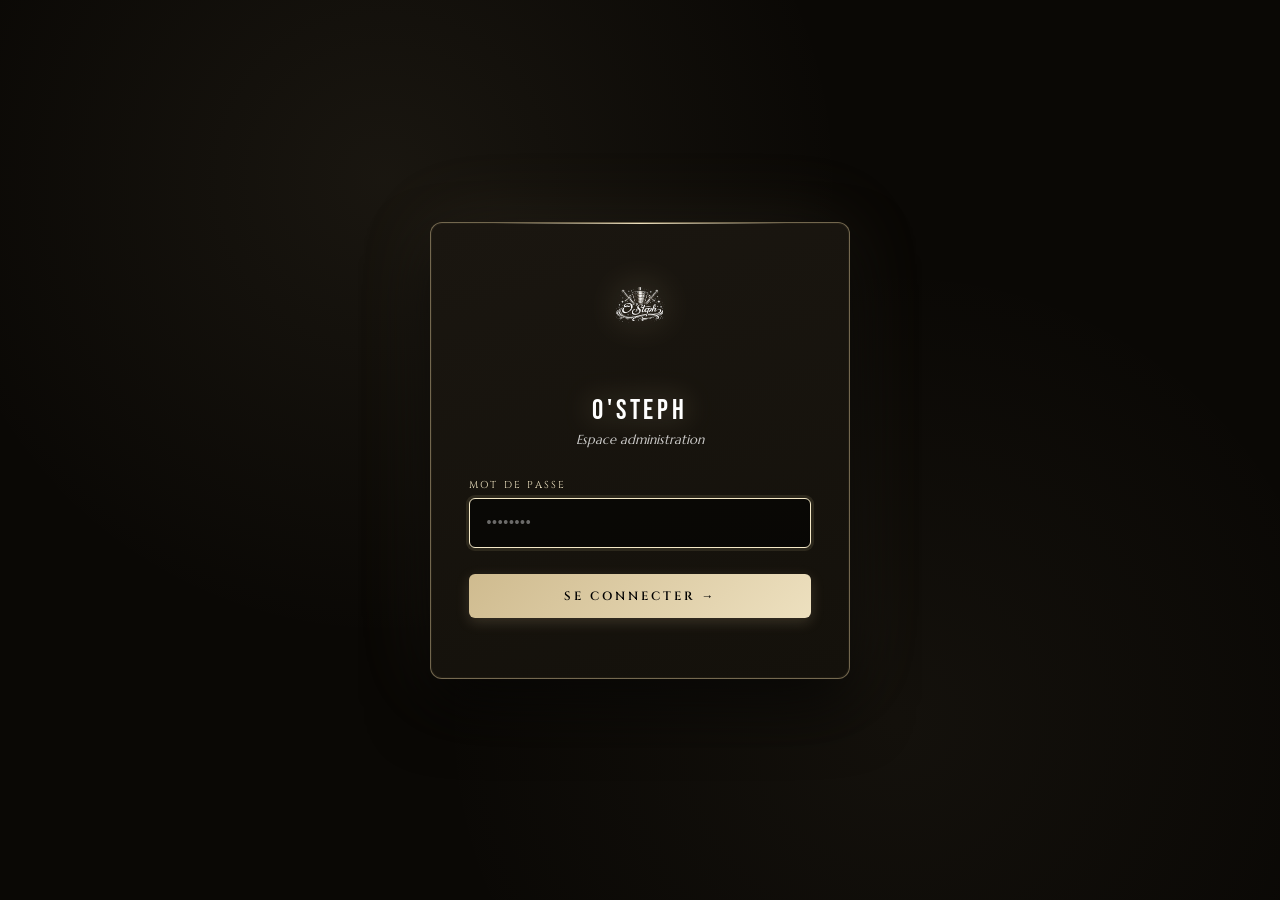
==== commit 5926e100: "Back office: typo blanche lisible partout" ====
--- a/admin.html
+++ b/admin.html
@@ -18,17 +18,18 @@
     --gold-light: #ede0bf;
     --gold-dark: #9c8857;
     --gold-deep: #5a4520;
+    --gold-readable: #f5e9c7;
     --bg: #0a0805;
     --bg-soft: #100c08;
     --bg-card: #14110b;
     --bg-card-2: #1a1610;
     --bg-elev: #211c14;
-    --border: rgba(207, 187, 143, 0.14);
-    --border-soft: rgba(207, 187, 143, 0.08);
-    --border-strong: rgba(207, 187, 143, 0.4);
-    --text: #ede0bf;
-    --text-dim: rgba(237, 224, 191, 0.62);
-    --text-faint: rgba(237, 224, 191, 0.35);
+    --border: rgba(255, 255, 255, 0.12);
+    --border-soft: rgba(255, 255, 255, 0.06);
+    --border-strong: rgba(207, 187, 143, 0.5);
+    --text: #ffffff;
+    --text-dim: rgba(255, 255, 255, 0.78);
+    --text-faint: rgba(255, 255, 255, 0.5);
     --green: #4ade80;
     --red: #f87171;
     --orange: #fb923c;
@@ -99,10 +100,8 @@
     letter-spacing: 0.14em;
     text-align: center;
     margin-bottom: 4px;
-    background: linear-gradient(180deg, var(--gold-light) 0%, var(--gold) 100%);
-    -webkit-background-clip: text;
-    background-clip: text;
-    color: transparent;
+    color: #fff;
+    filter: drop-shadow(0 0 14px rgba(207, 187, 143, 0.4));
   }
   .login-sub {
     font-family: 'Marcellus', serif;
@@ -119,7 +118,7 @@
     font-size: 10px;
     letter-spacing: 0.22em;
     text-transform: uppercase;
-    color: var(--gold);
+    color: var(--gold-readable);
     margin-bottom: 6px;
   }
   .login-input {
@@ -135,7 +134,7 @@
   }
   .login-input:focus {
     outline: none;
-    border-color: var(--gold);
+    border-color: var(--gold-readable);
     background: rgba(0, 0, 0, 0.6);
     box-shadow: 0 0 0 3px rgba(207, 187, 143, 0.12);
   }
@@ -199,7 +198,7 @@
   .topbar-menu-btn {
     background: transparent;
     border: 1px solid var(--border);
-    color: var(--gold);
+    color: var(--gold-readable);
     width: 36px; height: 36px;
     border-radius: 6px;
     cursor: pointer;
@@ -211,7 +210,7 @@
   }
   .topbar-menu-btn:hover {
     background: rgba(207, 187, 143, 0.06);
-    border-color: var(--gold);
+    border-color: var(--gold-readable);
   }
   .topbar-breadcrumb {
     display: flex; align-items: center;
@@ -227,7 +226,7 @@
     color: var(--text-dim);
   }
   .topbar-crumb.current {
-    color: var(--gold-light);
+    color: #fff;
   }
   .topbar-crumb-sep {
     color: var(--text-faint);
@@ -251,14 +250,14 @@
   }
   .topbar-search-input:focus {
     outline: none;
-    border-color: var(--gold);
+    border-color: var(--gold-readable);
     background: rgba(0, 0, 0, 0.4);
   }
   .topbar-search-icon {
     position: absolute;
     left: 12px; top: 50%;
     transform: translateY(-50%);
-    color: var(--gold);
+    color: var(--gold-readable);
     font-size: 14px;
     pointer-events: none;
   }
@@ -285,7 +284,7 @@
   .topbar-save.dirty {
     background: linear-gradient(135deg, var(--gold) 0%, var(--gold-light) 100%);
     color: #000;
-    border-color: var(--gold);
+    border-color: var(--gold-readable);
     font-weight: 600;
     animation: savePulse 1.8s ease-in-out infinite;
   }
@@ -313,7 +312,7 @@
     font-family: 'Cinzel', serif;
     font-size: 11px;
     letter-spacing: 0.16em;
-    color: var(--gold-light);
+    color: #fff;
   }
   .topbar-profile-avatar {
     width: 28px; height: 28px;
@@ -364,7 +363,7 @@
     font-size: 12px;
     letter-spacing: 0.24em;
     text-transform: uppercase;
-    color: var(--gold-light);
+    color: #fff;
     font-weight: 500;
     white-space: nowrap;
   }
@@ -432,7 +431,7 @@
   }
   .sidebar-item.active {
     background: linear-gradient(90deg, rgba(207, 187, 143, 0.16) 0%, rgba(207, 187, 143, 0.04) 100%);
-    color: var(--gold-light);
+    color: #fff;
     border-color: rgba(207, 187, 143, 0.18);
   }
   .sidebar-item.active::before {
@@ -473,11 +472,11 @@
     transition: all 0.15s;
   }
   .sidebar-subitem:hover {
-    color: var(--gold-light);
+    color: #fff;
     background: rgba(207, 187, 143, 0.04);
   }
   .sidebar-subitem.active {
-    color: var(--gold-light);
+    color: #fff;
     background: rgba(207, 187, 143, 0.08);
   }
   .app.sidebar-collapsed .sidebar-submenu { display: none; }
@@ -535,11 +534,9 @@
     font-size: 40px;
     letter-spacing: 0.06em;
     line-height: 1;
-    background: linear-gradient(180deg, var(--gold-light) 0%, var(--gold) 60%, var(--gold-dark) 100%);
-    -webkit-background-clip: text;
-    background-clip: text;
-    color: transparent;
-    filter: drop-shadow(0 2px 4px rgba(0, 0, 0, 0.5));
+    color: #fff;
+    filter: drop-shadow(0 0 14px rgba(207, 187, 143, 0.35))
+            drop-shadow(0 2px 4px rgba(0, 0, 0, 0.7));
   }
   .view-subtitle {
     font-family: 'Marcellus', serif;
@@ -566,7 +563,7 @@
     transition: all 0.25s;
   }
   .stat-card:hover {
-    border-color: var(--gold);
+    border-color: var(--gold-readable);
     transform: translateY(-2px);
     box-shadow: 0 10px 30px rgba(0, 0, 0, 0.4);
   }
@@ -593,7 +590,7 @@
     font-size: 10px;
     letter-spacing: 0.22em;
     text-transform: uppercase;
-    color: var(--gold);
+    color: var(--gold-readable);
     margin-bottom: 8px;
   }
   .stat-value {
@@ -601,11 +598,9 @@
     font-size: 46px;
     line-height: 1;
     letter-spacing: 0.04em;
-    background: linear-gradient(180deg, var(--gold-light) 0%, var(--gold) 100%);
-    -webkit-background-clip: text;
-    background-clip: text;
-    color: transparent;
-    filter: drop-shadow(0 1px 2px rgba(0, 0, 0, 0.5));
+    color: #fff;
+    filter: drop-shadow(0 0 12px rgba(207, 187, 143, 0.4))
+            drop-shadow(0 1px 2px rgba(0, 0, 0, 0.7));
   }
   .stat-foot {
     font-family: 'Marcellus', serif;
@@ -632,7 +627,8 @@
     font-family: 'Bebas Neue', sans-serif;
     font-size: 20px;
     letter-spacing: 0.18em;
-    color: var(--gold-light);
+    color: #fff;
+    filter: drop-shadow(0 0 8px rgba(207, 187, 143, 0.25));
   }
   .section-divider::after {
     content: '';
@@ -671,7 +667,7 @@
     transition: opacity 0.3s;
   }
   .quick-card:hover {
-    border-color: var(--gold);
+    border-color: var(--gold-readable);
     transform: translateY(-2px);
     box-shadow: 0 10px 30px rgba(0, 0, 0, 0.5);
   }
@@ -691,7 +687,7 @@
     font-size: 13px;
     letter-spacing: 0.16em;
     text-transform: uppercase;
-    color: var(--gold-light);
+    color: #fff;
     font-weight: 500;
   }
   .quick-desc {
@@ -733,7 +729,7 @@
     font-size: 12px;
     letter-spacing: 0.24em;
     text-transform: uppercase;
-    color: var(--gold-light);
+    color: #fff;
     font-weight: 500;
     display: flex;
     align-items: center;
@@ -763,15 +759,15 @@
     line-height: 1.5;
     color: var(--text-dim);
   }
-  .help-block strong { color: var(--gold-light); font-weight: 500; }
+  .help-block strong { color: #fff; font-weight: 500; }
   .help-block code {
     background: rgba(207, 187, 143, 0.1);
-    color: var(--gold-light);
+    color: #fff;
     padding: 1px 5px; border-radius: 3px;
     font-size: 11px;
     font-family: monospace;
   }
-  .help-block a { color: var(--gold); }
+  .help-block a { color: var(--gold-readable); }
 
   /* ========================= INPUTS ========================= */
   .field { display: flex; flex-direction: column; gap: 6px; margin-bottom: 14px; }
@@ -780,7 +776,7 @@
     font-size: 10px;
     letter-spacing: 0.18em;
     text-transform: uppercase;
-    color: var(--gold);
+    color: var(--gold-readable);
     font-weight: 500;
   }
   .field-help {
@@ -801,9 +797,15 @@
     width: 100%;
     transition: all 0.2s;
   }
+  .input::placeholder,
+  .topbar-search-input::placeholder,
+  .login-input::placeholder {
+    color: rgba(255, 255, 255, 0.4);
+    font-style: italic;
+  }
   .input:focus {
     outline: none;
-    border-color: var(--gold);
+    border-color: var(--gold-readable);
     background: rgba(0, 0, 0, 0.6);
   }
   .input.small { max-width: 140px; }
@@ -813,7 +815,7 @@
     padding: 9px 16px;
     background: rgba(207, 187, 143, 0.06);
     border: 1px solid var(--border-strong);
-    color: var(--gold-light);
+    color: #fff;
     border-radius: 6px;
     font-family: 'Cinzel', serif;
     font-size: 10px;
@@ -828,12 +830,12 @@
   }
   .btn:hover {
     background: rgba(207, 187, 143, 0.14);
-    border-color: var(--gold);
+    border-color: var(--gold-readable);
   }
   .btn-primary {
     background: linear-gradient(135deg, var(--gold) 0%, var(--gold-light) 100%);
     color: #000;
-    border-color: var(--gold);
+    border-color: var(--gold-readable);
     font-weight: 600;
   }
   .btn-primary:hover {
@@ -848,7 +850,7 @@
     padding: 12px;
     background: transparent;
     border: 1px dashed var(--border-strong);
-    color: var(--gold);
+    color: var(--gold-readable);
     border-radius: 6px;
     cursor: pointer;
     font-family: 'Cinzel', serif;
@@ -859,9 +861,9 @@
     margin-top: 12px;
   }
   .btn-add:hover {
-    border-color: var(--gold);
+    border-color: var(--gold-readable);
     background: rgba(207, 187, 143, 0.06);
-    color: var(--gold-light);
+    color: #fff;
   }
 
   /* ========================= CITIES ========================= */
@@ -928,7 +930,7 @@
     padding: 8px 14px;
     background: rgba(207, 187, 143, 0.06);
     border: 1px solid var(--border-strong);
-    color: var(--gold-light);
+    color: #fff;
     border-radius: 6px;
     font-family: 'Cinzel', serif;
     font-size: 13px;
@@ -938,7 +940,7 @@
   }
   .menu-section-title:focus {
     outline: none;
-    border-color: var(--gold);
+    border-color: var(--gold-readable);
     background: rgba(207, 187, 143, 0.1);
   }
   .menu-items {
@@ -969,11 +971,11 @@
   .menu-item-row input:focus {
     outline: none;
     background: rgba(0, 0, 0, 0.4);
-    border-color: var(--gold);
+    border-color: var(--gold-readable);
   }
   .menu-item-row input.price {
     text-align: right;
-    color: var(--gold-light);
+    color: #fff;
     font-weight: 500;
   }
 
@@ -1012,13 +1014,13 @@
   }
   .schedule-input:focus {
     outline: none;
-    border-color: var(--gold);
+    border-color: var(--gold-readable);
   }
   .schedule-input.is-gps {
     font-family: 'Bebas Neue', sans-serif;
     font-size: 13px;
     letter-spacing: 0.04em;
-    color: var(--gold-light);
+    color: #fff;
   }
 
   /* ========================= CLIENTS TABLE ========================= */
@@ -1034,7 +1036,7 @@
     padding: 6px 14px;
     background: rgba(207, 187, 143, 0.12);
     border: 1px solid var(--border-strong);
-    color: var(--gold-light);
+    color: #fff;
     border-radius: 999px;
     font-family: 'Bebas Neue', sans-serif;
     font-size: 14px;
@@ -1060,7 +1062,7 @@
     font-size: 10px;
     letter-spacing: 0.22em;
     text-transform: uppercase;
-    color: var(--gold);
+    color: var(--gold-readable);
     padding: 14px 16px;
     text-align: left;
     font-weight: 500;
@@ -1083,7 +1085,7 @@
     letter-spacing: 0.08em;
     background: rgba(207, 187, 143, 0.12);
     border: 1px solid var(--border-strong);
-    color: var(--gold-light);
+    color: #fff;
     padding: 4px 10px;
     border-radius: 4px;
     display: inline-block;
@@ -1106,7 +1108,7 @@
   .visits-num {
     font-family: 'Bebas Neue', sans-serif;
     font-size: 15px;
-    color: var(--gold-light);
+    color: #fff;
     min-width: 24px;
     text-align: right;
   }
